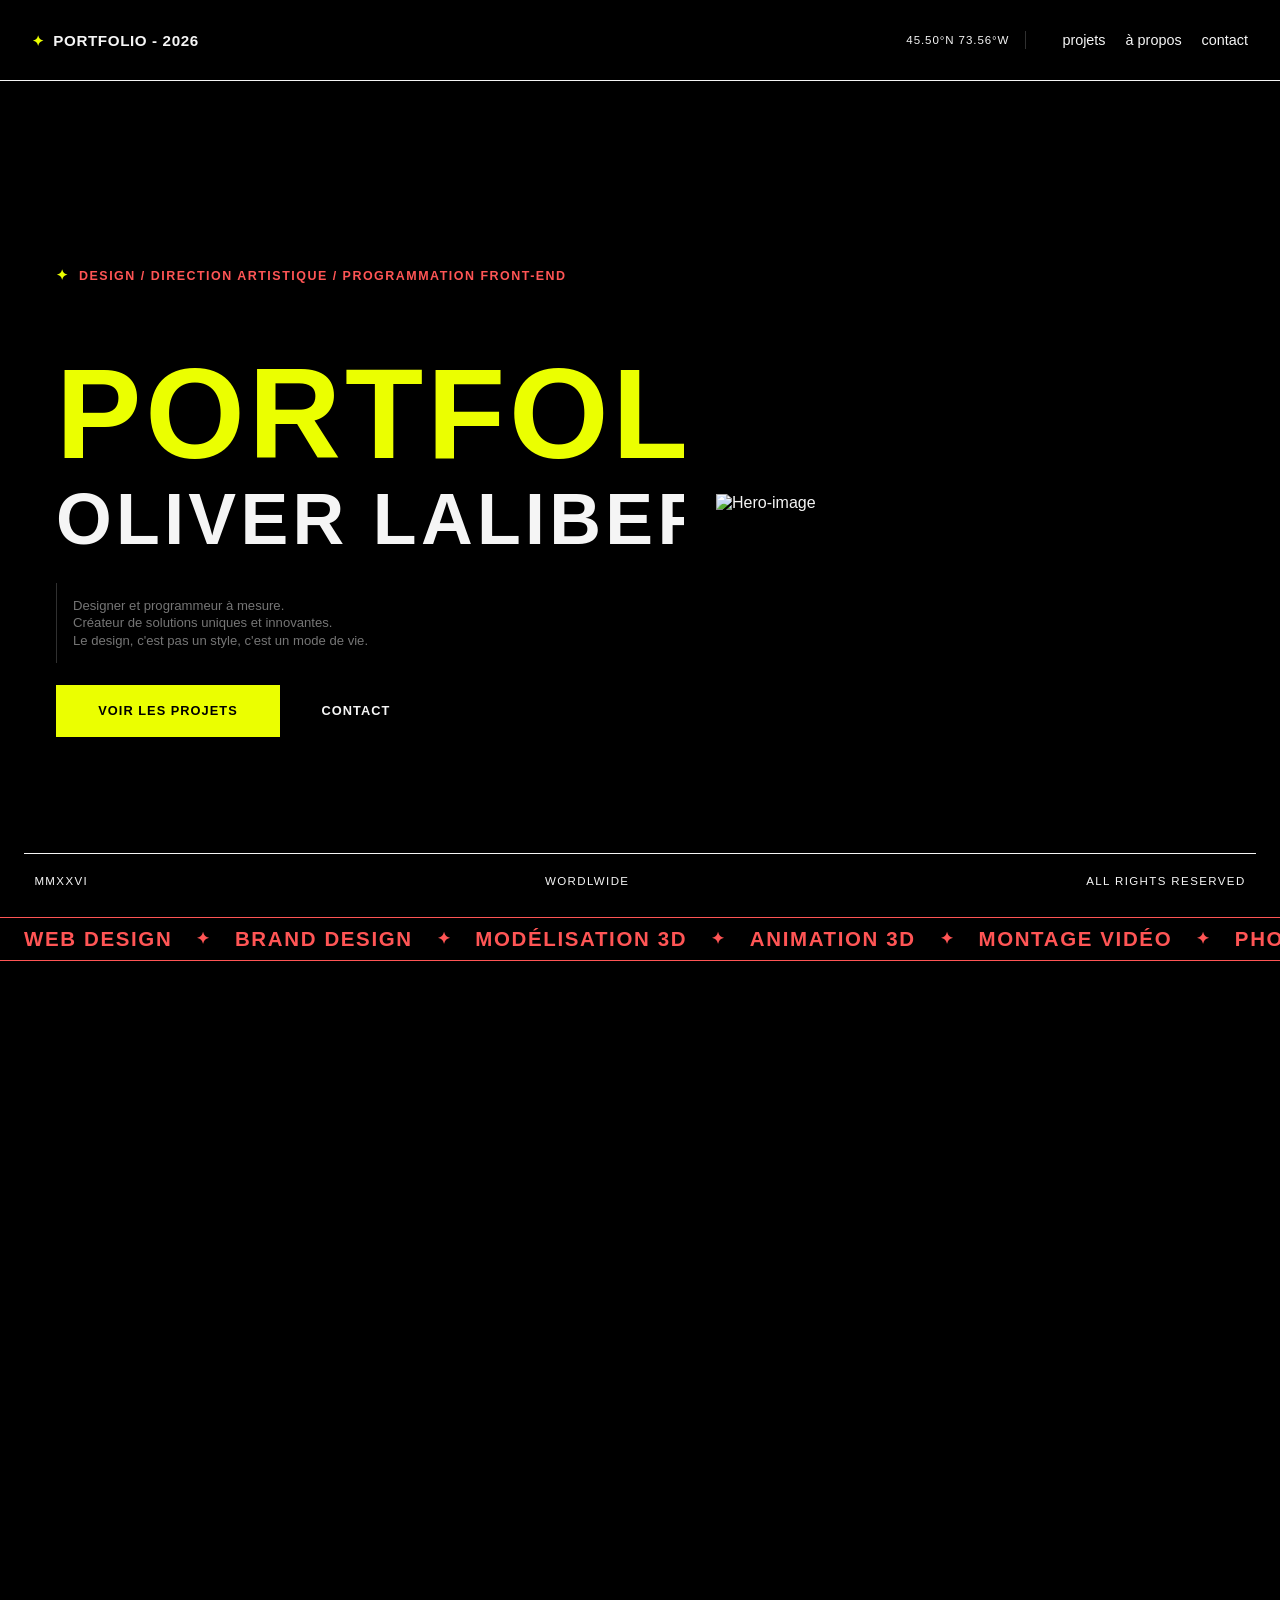
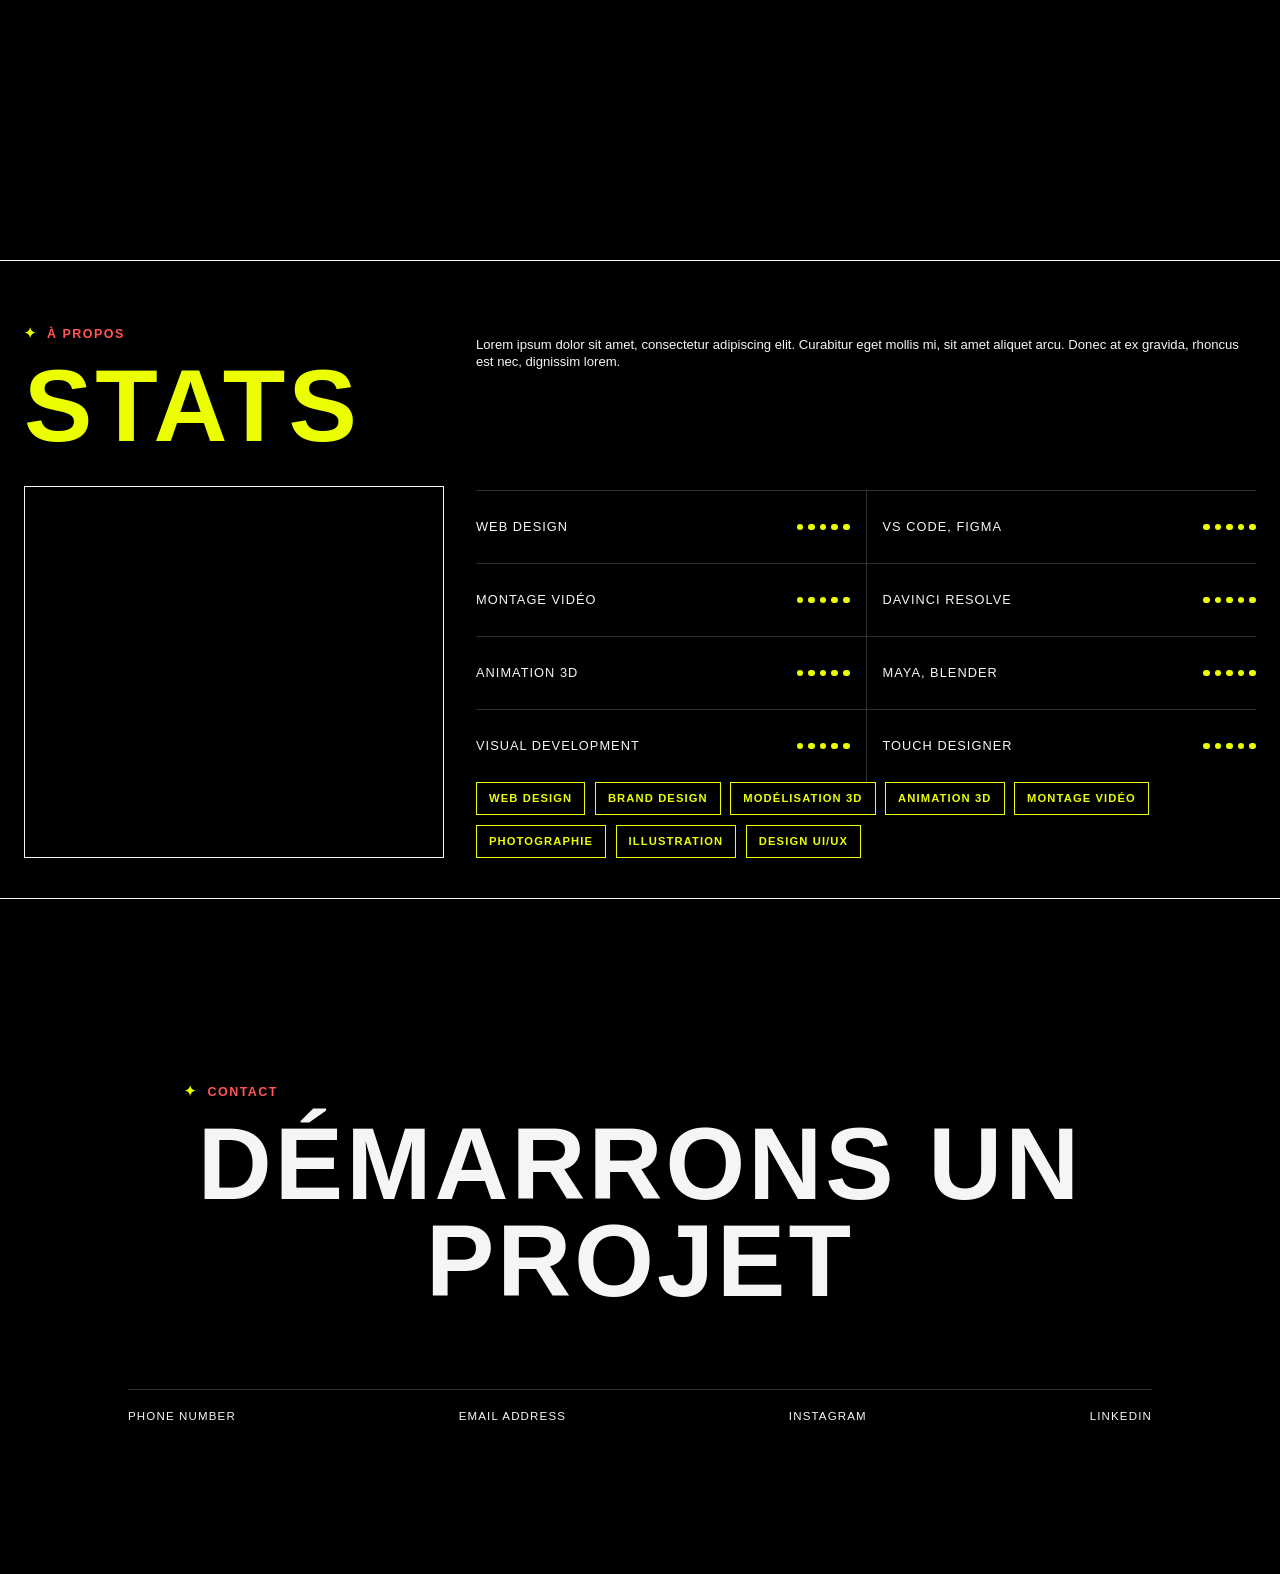
==== index.html @ d7021c3f "Commit : déplacement des fichiers" ====
<!--Olivier Laliberté - 2026-->
<!--This project has been created with help from Copilot's AI-->
<!DOCTYPE html>
<html lang="en">

<head>
    <meta charset="UTF-8">
    <meta name="viewport" content="width=device-width, initial-scale=1.0">
    <title>Olivier Laliberté - Portfolio</title>
    <meta name="robots" content="noindex, nofollow">

    <!-- Local imports -->
    <link rel="stylesheet" href="./src/styles.css">
    <script src="./src/script.js" defer></script>
    
    <link rel="icon" href="./assets/imgs/favicon.png" type="image/x-icon">
</head>

<body>
    <!-- 
        Header : 
        - Site title
        - Navigation menu
            - Links to work, about, contact sections
    -->
    <header class="site-header">
        <!-- Site title -->
        <a class="site-title" href="#top"><span class="yellow-star">✦&nbsp;</span>Portfolio - 2026</a>

        <div class="site-header-details">
            <span class="site-location">45.50°N 73.56°W</span>
            <span class="site-header-divider" aria-hidden="true"></span>
            <!-- Navigation menu -->
            <nav class="site-nav" aria-label="Primary">
                <p></p>
                <a href="#work">Projets</a>
                <a href="#about">À propos</a>
                <a href="#contact">Contact</a>
            </nav>
        </div>
    </header>

    <!-- 
        Main content :
        - Hero section
            - Textual introduction
            - Hero image
            - Nav buttons
        - Infinite side-scrolling banner
        - Projects section :
            - Project list pulled from Airtable API
        - About section
            - About table 
            - Demo reel
        - Contact section
    -->
    <main id="top">
        <!-- Hero section -->
        <section class="hero" aria-label="Hero section">
            <div class="hero-copy" aria-label="Hero copy">
                <!-- Hero text -->
                <div class="hero-copy-line hero-copy-line--eyebrow"><span class="yellow-star">✦&nbsp;</span>DESIGN /
                    DIRECTION ARTISTIQUE / PROGRAMMATION FRONT-END</div>
                <div class="hero-copy-line hero-copy-line--title">PORTFOLIO</div>
                <div class="hero-copy-line hero-copy-line--name">OLIVER LALIBERTÉ</div>
                <div class="hero-description-box">
                    <div class="hero-description-divider" aria-hidden="true"></div>
                    <!-- Hero description -->
                    <p class="hero-description">
                        Designer et programmeur à mesure.<br>
                        Créateur de solutions uniques et innovantes.<br>
                        Le design, c'est pas un style, c'est un mode de vie.
                    </p>
                </div>

                <!-- Hero buttons -->
                <div class="hero-actions">
                    <a class="hero-button hero-button--projects" href="#work"><span>Voir les projets</span></a>
                    <a class="hero-button hero-button--contact" href="#contact"><span>CONTACT</span></a>
                </div>
            </div>

            <!-- Hero image -->
            <div class="hero-image" aria-label="Hero image placeholder">
                <img src="./assets/imgs/hero_image.png" alt="Hero-image" />
            </div>
            <!-- Hero bottom overlay -->
            <div class="hero-overlay" aria-label="Hero text overlay">
                <div class="hero-overlay-item">MMXXVI</div>
                <div class="hero-overlay-item">WORDLWIDE</div>
                <div class="hero-overlay-item">ALL RIGHTS RESERVED</div>
            </div>
        </section>

        <!-- Infinite side-scrolling banner -->
        <section class="infinite-banner" aria-label="Infinite side-scrolling banner">
            <div class="infinite-banner-track">
                <div class="infinite-banner-group">
                    <span>Web Design</span><span aria-hidden="true">✦</span>
                    <span>Brand Design</span><span aria-hidden="true">✦</span>
                    <span>Modélisation 3D</span><span aria-hidden="true">✦</span>
                    <span>Animation 3D</span><span aria-hidden="true">✦</span>
                    <span>Montage vidéo</span><span aria-hidden="true">✦</span>
                    <span>Photographie</span><span aria-hidden="true">✦</span>
                    <span>Illustration</span><span aria-hidden="true">✦</span>
                    <span>Design UI/UX</span><span aria-hidden="true">✦</span>
                    <span>Jeu vidéo</span><span aria-hidden="true">✦</span>
                    <span>Audio</span><span aria-hidden="true">✦</span>
                    <span>Installations</span><span aria-hidden="true">✦</span>
                </div>
                <div class="infinite-banner-group" aria-hidden="true">
                    <span>Web Design</span><span>✦</span>
                    <span>Brand Design</span><span>✦</span>
                    <span>Modélisation 3D</span><span>✦</span>
                    <span>Animation 3D</span><span>✦</span>
                    <span>Montage vidéo</span><span>✦</span>
                    <span>Photographie</span><span>✦</span>
                    <span>Illustration</span><span>✦</span>
                    <span>Design UI/UX</span><span>✦</span>
                    <span>Jeu vidéo</span><span>✦</span>
                    <span>Audio</span><span>✦</span>
                    <span>Installations</span><span>✦</span>
                </div>
            </div>
        </section>

        <!-- Projects section -->
        <section class="projects" id="work" aria-label="Projects section">
            <div class="projects-reference-group">
                <!-- Projects details -->
                <div class="projects-reference-mark" aria-hidden="true"></div>
                <span class="projects-reference">AUDI SPORT QUATTRO S1 — GROUPE B ✦ IMG.REF XX0235</span>
            </div>

            <!-- Projects title -->
            <h2 class="projects-title">PROJECTS</h2>

            <div class="projects-list" aria-label="Projects list">
                <!-- Project items will be dynamically inserted here -->
            </div>

            <!-- Project popup - Hidden by default -->
            <div class="project-modal" id="project-modal" aria-hidden="true">
                <div class="project-modal-backdrop" data-close="true" aria-hidden="true"></div>
                <div class="project-modal-dialog" role="dialog" aria-modal="true" aria-labelledby="project-modal-title">
                    <button class="project-modal-close" type="button" aria-label="Close project details">×</button>
                    <div class="project-modal-media">
                        <img id="project-modal-image" src="" alt="Project preview" />
                    </div>
                    <div class="project-modal-body">
                        <div id="project-modal-tags" class="project-modal-tags" aria-label="Project categories"></div>
                        <h3 id="project-modal-title">Project title</h3>
                        <p id="project-modal-description">Project description</p>
                        <div class="project-modal-meta">
                            <span id="project-modal-year">Year</span>
                        </div>
                    </div>
                </div>
            </div>
        </section>

        <!-- About section -->
        <section class="about" id="about" aria-label="About section">
            <div class="about-heading">
                <span class="about-eyebrow"><span class="yellow-star">✦&nbsp;</span>À PROPOS</span>
                <h2 class="about-title">STATS</h2>
                <!-- Demo reel -->
                <div class="about-reel" aria-label="Demo reel">
                    <!-- Unlisted Youtube video -->
                    <iframe src="https://www.youtube.com/embed/aZuXVD_1DtM?rel=0&modestbranding=1"
                        title="Demo reel video"
                        allow="accelerometer; autoplay; clipboard-write; encrypted-media; gyroscope; picture-in-picture; web-share"
                        referrerpolicy="strict-origin-when-cross-origin" allowfullscreen loading="lazy">
                    </iframe>
                </div>
            </div>
            <!-- About details -->
            <div class="about-details">
                <p class="about-description">
                    Lorem ipsum dolor sit amet, consectetur adipiscing elit. Curabitur eget mollis mi, sit amet aliquet
                    arcu. Donec at ex gravida, rhoncus est nec, dignissim lorem.
                </p>
                <!-- Stats table - Display of skills and expertise with dots as indicators -->
                <table class="about-table">
                    <tbody>
                        <tr>
                            <td>
                                <div class="about-cell-content">
                                    <span>WEB DESIGN</span>
                                    <span class="about-dots"
                                        aria-hidden="true"><i></i><i></i><i></i><i></i><i></i></span>
                                </div>
                            </td>
                            <td>
                                <div class="about-cell-content">
                                    <span>VS CODE, FIGMA</span>
                                    <span class="about-dots"
                                        aria-hidden="true"><i></i><i></i><i></i><i></i><i></i></span>
                                </div>
                            </td>
                        </tr>
                        <tr>
                            <td>
                                <div class="about-cell-content">
                                    <span>MONTAGE VIDÉO</span>
                                    <span class="about-dots"
                                        aria-hidden="true"><i></i><i></i><i></i><i></i><i></i></span>
                                </div>
                            </td>
                            <td>
                                <div class="about-cell-content">
                                    <span>DAVINCI RESOLVE</span>
                                    <span class="about-dots"
                                        aria-hidden="true"><i></i><i></i><i></i><i></i><i></i></span>
                                </div>
                            </td>
                        </tr>
                        <tr>
                            <td>
                                <div class="about-cell-content">
                                    <span>ANIMATION 3D</span>
                                    <span class="about-dots"
                                        aria-hidden="true"><i></i><i></i><i></i><i></i><i></i></span>
                                </div>
                            </td>
                            <td>
                                <div class="about-cell-content">
                                    <span>MAYA, BLENDER</span>
                                    <span class="about-dots"
                                        aria-hidden="true"><i></i><i></i><i></i><i></i><i></i></span>
                                </div>
                            </td>
                        </tr>
                        <tr>
                            <td>
                                <div class="about-cell-content">
                                    <span>VISUAL DEVELOPMENT</span>
                                    <span class="about-dots"
                                        aria-hidden="true"><i></i><i></i><i></i><i></i><i></i></span>
                                </div>
                            </td>
                            <td>
                                <div class="about-cell-content">
                                    <span>TOUCH DESIGNER</span>
                                    <span class="about-dots"
                                        aria-hidden="true"><i></i><i></i><i></i><i></i><i></i></span>
                                </div>
                            </td>
                        </tr>
                    </tbody>
                </table>

                <!-- Tags for different fields of expertise -->
                <div class="about-tags" aria-label="Fields of expertise">
                    <span class="about-tag">Web design</span>
                    <span class="about-tag">Brand Design</span>
                    <span class="about-tag">Modélisation 3D</span>
                    <span class="about-tag">Animation 3D</span>
                    <span class="about-tag">Montage vidéo</span>
                    <span class="about-tag">Photographie</span>
                    <span class="about-tag">Illustration</span>
                    <span class="about-tag">Design UI/UX</span>
                </div>
            </div>
        </section>

        <!-- Contact section -->
        <section class="contact" id="contact" aria-label="Contact section">
            <div class="contact-main">
                <p class="contact-eyebrow"><span class="yellow-star">✦&nbsp;</span>CONTACT</p>
                <h2 class="contact-title">DÉMARRONS UN PROJET</h2>
            </div>

            <!-- External links -->
            <nav class="contact-credentials" aria-label="Contact credentials">
                <a href="tel:+10000000000">PHONE NUMBER</a>
                <a href="mailto:hello@example.com">EMAIL ADDRESS</a>
                <a href="#">INSTAGRAM</a>
                <a href="#">LINKEDIN</a>
            </nav>
        </section>
    </main>
</body>

</html>
---- src/styles.css ----
/*Color variables*/
:root {
    --primary-border-color: #f5f5f5;
	--secondary-border-color: #FF5555;

	--primary-background-color: #000000;

	--primary-text-color: #f5f5f5;
	--secondary-text-color: #EBff00;
	--third-text-color: #FF5555;
	--fourth-text-color: #000000;
	--fifth-text-color: #757575;

	--separation-line-color: #303030;

	--primary-button-color: #EBff00;
	--hover-button-color: #000000;

	--primary-tag-color: rgba(75, 31, 31, 0.7);
}

/*Reset and base styles*/
html {
	scroll-behavior: smooth;
}

body {
	margin: 0;
	min-height: 100vh;
	background: var(--primary-background-color);
	color: var(--primary-text-color);
	font-family: Arial, Helvetica, sans-serif;
}

main {
	min-height: calc(100vh - 64px);
}

/* #region ESSENTIALS */

/* Yellow star detail */
.yellow-star {
	color: var(--secondary-text-color);
	font-size: 0.9rem;
	margin-right: 0.25rem;
}

/* #endregion */

/* #region HEADER */

/* 
Header styles
- Site title 
- Navigation links
- Navigation details (location)
- Hover animations for navigation links
*/
.site-header {
	display: flex;
	align-items: center;
	justify-content: space-between;
	gap: 1.5rem;
	padding: 1.5rem 2rem;

    border-bottom: 1px solid var(--primary-border-color);
}

.site-title {
	color: var(--primary-border-color);
	text-decoration: none;
	font-size: 0.95rem;
	font-weight: 600;
	letter-spacing: 0.04em;
	text-transform: uppercase;
}

.site-nav {
	display: flex;
	align-items: center;
	gap: 1.25rem;
}

.site-header-details {
	display: flex;
	align-items: center;
	gap: 1rem;
}

.site-header-divider {
	width: 1px;
	height: 1.1rem;
	background: var(--separation-line-color);
}

.site-location {
	color: var(--primary-border-color);
	font-size: 0.72rem;
	letter-spacing: 0.08em;
	white-space: nowrap;
}

.site-nav a {
	position: relative;
	color: var(--primary-border-color);
	text-decoration: none;
	font-size: 0.9rem;
	text-transform: lowercase;
	transition: color 250ms ease;
}

.site-nav a::after {
	position: absolute;
	right: 0;
	bottom: -0.15rem;
	left: 0;
	height: 1px;
	background: var(--secondary-text-color);
	content: "";
	transform: scaleX(0);
	transform-origin: right;
	transition: transform 250ms ease;
}

.site-nav a:hover,
.site-nav a:focus-visible {
	color: var(--secondary-text-color);
	opacity: 1;
}

.site-nav a:hover::after,
.site-nav a:focus-visible::after {
	transform: scaleX(1);
	transform-origin: left;
	transition-delay: 150ms;
}

.site-title:hover {
	opacity: 0.72;
}

/* #endregion */

/* #region HERO */

/*
Hero section :
- Hero copy (eyebrow, title, name, description)
- Hero image
- Hero actions (buttons)
- Hero overlay (additional information)
- Hover animations for buttons
*/
.hero {
	position: relative;
	isolation: isolate;
	display: grid;
	grid-template-columns: minmax(0, 1.1fr) minmax(0, 0.9fr);
	gap: 2rem;
	width: 100%;
	min-height: calc(100vh - 64px);
	padding: 2rem 1.5rem 1.5rem;
	box-sizing: border-box;
}

.hero-copy,
.hero-image {
	min-height: 100%;
	min-width: 0;
	border-radius: 1.25rem;
}

.hero-copy {
	min-height: 70vh;
	padding: 2rem;
	display: flex;
	flex-direction: column;
	justify-content: center;
	gap: 0.35rem;
	overflow: hidden;
}

.hero-copy-line {
	display: block;
	line-height: 0.95;
	text-transform: uppercase;
	width: 100%;
	max-width: 100%;
}

.hero-copy-line--eyebrow {
	font-size: 0.78rem;
	font-weight: 600;
	letter-spacing: 0.12em;
	color: var(--third-text-color);
	margin-bottom: 4rem;
	overflow-wrap: anywhere;
}

.hero-copy-line--title,
.hero-copy-line--name {
	position: relative;
	z-index: 2;
	font-size: clamp(4rem, 10vw, 8rem);
	font-weight: 800;
	white-space: nowrap;
}

.hero-copy-line--title {
	color: var(--secondary-text-color);
	letter-spacing: 0.03em;
	margin-bottom: 0.35rem;
}

.hero-copy-line--name {
	font-size: clamp(2.25rem, 5.6vw, 4.5rem);
	letter-spacing: 0.06em;
}

.hero-description-box {
	display: flex;
	width: 100%;
	margin-top: 1.5rem;
}

.hero-description-divider {
	flex: 0 0 1px;
	background: var(--separation-line-color);
}

.hero-description {
	width: 100%;
	box-sizing: border-box;
	margin: 0;
	padding: 0.85rem 1rem;
	color: var(--fifth-text-color);
	font-size: 0.82rem;
	line-height: 1.35;
}

.hero-actions {
	display: flex;
	align-items: center;
	gap: 0.75rem;
	margin-top: 1rem;
}

.hero-button {
	display: inline-flex;
	align-items: center;
	justify-content: center;
	height: 3.25rem;
	box-sizing: border-box;
	padding: 0 1.25rem;
	border: 2px solid transparent;
	border-radius: 0;
	font-size: 0.8rem;
	font-weight: 700;
	letter-spacing: 0.08em;
	text-decoration: none;
	text-transform: uppercase;
	transition: background-color 250ms ease, color 250ms ease;
}

.hero-button--projects {
	position: relative;
	min-width: 14rem;
	background: var(--primary-button-color);
	border-color: var(--primary-button-color);
	color: var(--fourth-text-color);
	transition: background-color 250ms ease 250ms, color 250ms ease 250ms;
}

.hero-button--projects:hover,
.hero-button--projects:focus-visible {
	background: var(--hover-button-color);
	border-color: var(--primary-button-color);
	color: var(--secondary-text-color);
	transition-delay: 0ms;
}

.hero-button--projects span {
	position: relative;
	}

.hero-button--projects span::after {
	position: absolute;
	right: 0;
	bottom: -0.15rem;
	left: 0;
	height: 1px;
	background: var(--primary-button-color);
	content: "";
	transform: scaleX(0);
	transform-origin: right;
	transition: transform 250ms ease;
}

.hero-button--projects:hover span::after,
.hero-button--projects:focus-visible span::after {
	transform: scaleX(1);
	transform-origin: left;
	transition-delay: 150ms;
}

.hero-button--contact {
	position: relative;
	min-width: 8rem;
	background: var(--secondary-button-color);
	color: var(--primary-text-color);
	transition: background-color 150ms ease 150ms, color 150ms ease 150ms;
}

.hero-button--contact:hover,
.hero-button--contact:focus-visible {
	background: var(--primary-button-color);
	color: var(--fourth-text-color);
	transition-delay: 0ms;
}

.hero-button--contact span {
	position: relative;
}

.hero-button--contact span::after {
	position: absolute;
	right: 0;
	bottom: -0.15rem;
	left: 0;
	height: 1px;
	background: var(--hover-button-color);
	content: "";
	transform: scaleX(0);
	transform-origin: right;
	transition: transform 150ms ease;
}

.hero-button--contact:hover span::after,
.hero-button--contact:focus-visible span::after {
	transform: scaleX(1);
	transform-origin: left;
	transition-delay: 150ms;
}

.hero-image {
	min-height: 70vh;
	background: var(--primary-background-color);
	display: flex;
	align-items: center;
	justify-content: center;
	overflow: hidden;
}

.hero-image img {
	display: block;
	width: min(100%, 42rem);
	height: auto;
	max-height: 80vh;
	object-fit: contain;
}

.hero-overlay {
	position: absolute;
	left: 1.5rem;
	right: 1.5rem;
	bottom: 1.5rem;
	z-index: 3;
	display: flex;
	align-items: center;
	justify-content: space-between;
	gap: 1rem;
	padding-top: 0.9rem;
	border-top: 1px solid var(--primary-border-color);
	border-radius: 0;
	box-sizing: border-box;
}

.hero-overlay-item {
	flex: 0 1 auto;
	font-size: 0.72rem;
	letter-spacing: 0.12em;
	text-transform: uppercase;
	color: var(--primary-border-color);
	padding: 0.4rem 0.65rem;
	border-radius: 0;
}

/* #endregion */

/* #region INFINITE BANNER */

/*
Infinite banner :
- Banner track with scrolling animation
- Banner groups with text content
*/
.infinite-banner {
	position: sticky;
	top: 0;
	z-index: 10;
	width: 100%;
	overflow: hidden;
	background: var(--primary-background-color);
	color: var(--third-text-color);
	border-top: 1px solid var(--third-text-color);
	border-bottom: 1px solid var(--third-text-color);
}

.infinite-banner-track {
	display: flex;
	will-change: transform;
	/* Make the track twice as wide as the container so the duplicated
	   groups sit side-by-side (first half + duplicate in second half) */
	width: 200%;
	box-sizing: border-box;
}

.infinite-banner-group {
	display: flex;
	align-items: center;
	/* Each group occupies half the track (50% of the viewport) */
	flex: 0 0 50%;
	box-sizing: border-box;
	gap: 1.5rem;
	padding: 0.55rem 1.5rem;
	white-space: nowrap;
	font-size: clamp(0.9rem, 1.6vw, 1.35rem);
	font-weight: 700;
	letter-spacing: 0.08em;
	text-transform: uppercase;
}

.infinite-banner-group span:nth-child(even) {
	font-size: 0.8em;
}

@keyframes banner-scroll-right {
	from { transform: translateX(0); }
	to { transform: translateX(-50%); }
}

.infinite-banner-track {
	animation: banner-scroll-right 24s linear infinite;
}

@media (prefers-reduced-motion: reduce) {
	.infinite-banner-track {
		animation-play-state: paused;
	}
}

/* #endregion */

/* #region PROJECTS */

/*
Projects section :
- Projects title
- Project card details (image, title, description, tags, year)
- Project popup 
- Project popup details (image, title, description, tags, meta, close button)
*/
.projects {
	position: relative;
	isolation: isolate;
	min-height: 100vh;
	box-sizing: border-box;
	overflow: hidden;
	padding: max(10rem, 24vw) 1.5rem 5rem;
	background: var(--primary-background-color);
	border-bottom: 1px solid var(--primary-border-color);
}

.projects::before {
	position: absolute;
	inset: 0 0 auto;
	height: 21vw;
	z-index: -1;
	background-image: linear-gradient(to bottom, rgba(0, 0, 0, 0) 62%, var(--primary-background-color) 100%), url("../assets/imgs/projects_banner_img.png");
	background-position: center top;
	background-size: 100% auto;
	background-repeat: no-repeat;
	content: "";
}

.projects-title {
	position: absolute;
	top: 2rem;
	left: 1.5rem;
	z-index: 1;
	margin: 0;
	color: var(--fourth-text-color);
	font-size: clamp(2rem, 5vw, 4rem);
	font-weight: 800;
	letter-spacing: 0.08em;
	line-height: 1;
	text-transform: uppercase;
}

.projects-reference-group {
	position: absolute;
	top: 1.2rem;
	left: 1.5rem;
	z-index: 1;
	display: flex;
	align-items: center;
	gap: 0.5rem;
}

.projects-reference-mark {
	width: 0.7rem;
	height: 0.7rem;
	box-sizing: border-box;
	border-top: 2px solid var(--fourth-text-color);
	border-left: 2px solid var(--fourth-text-color);
}

.projects-reference {
	color: var(--fourth-text-color);
	font-size: 0.62rem;
	letter-spacing: 0.04em;
	line-height: 1.3;
	text-transform: uppercase;
}

.projects-list {
	display: grid;
	grid-template-columns: repeat(3, minmax(0, 1fr));
	gap: 1rem;
	margin-top: clamp(-9rem, -12vw, -5rem);
	position: relative;
	z-index: 1;
}

.project-item {
	position: relative;
	width: 100%;
	min-height: 21rem;
	box-sizing: border-box;
	margin: 0;
	border: 1px solid var(--primary-border-color);
	background: var(--primary-background-color);
	overflow: hidden;
}
.project-item:hover {
	cursor: pointer;
}

.project-item-gradient {
	position: absolute;
	inset: 0;
	z-index: 1;
	background: linear-gradient(to bottom, rgba(0, 0, 0, 0) 30%, rgba(0, 0, 0, 1) 60%);
}

.project-item-image {
	position: absolute;
	inset: 0;
	z-index: 0;
	width: 100%;
	height: 100%;
	object-fit: cover;
	object-position: center;
}

.project-item-tags {
	position: absolute;
	top: 1rem;
	right: 1rem;
	z-index: 2;
	display: flex;
	flex-wrap: wrap;
	gap: 0.4rem;
}

.project-item-tag {
	padding: 0.3rem 0.5rem;
	background-color: var(--primary-tag-color);
	border: 1px solid var(--secondary-text-color);
	color: var(--secondary-text-color);
	font-size: 0.62rem;
	letter-spacing: 0.06em;
	line-height: 1;
	text-transform: uppercase;
}

.project-item-content {
	display: flex;
	flex-direction: column;
	justify-content: flex-end;
	align-items: flex-start;
	position: relative;
	z-index: 2;
	min-height: 21rem;
	box-sizing: border-box;
	padding: 1rem;
	text-align: left;
}

.project-item-title {
	margin: 0;
	color: var(--primary-text-color);
	font-size: clamp(1.5rem, 3vw, 2.5rem);
	font-weight: 800;
	letter-spacing: 0.08em;
	text-transform: uppercase;
	transition: transform 250ms ease;
}

.project-item-description {
	max-width: 18rem;
	max-height: 0;
	margin: 0;
	overflow: hidden;
	color: var(--primary-text-color);
	font-size: 0.75rem;
	line-height: 1.35;
	opacity: 0;
	transition: max-height 250ms ease, margin 250ms ease, opacity 250ms ease;
}

.project-item-meta {
	display: flex;
	align-items: flex-end;
	justify-content: space-between;
	width: 100%;
	gap: 1rem;
}

.project-item-year {
	flex: 0 0 auto;
	color: var(--secondary-text-color);
	font-size: 0.75rem;
	line-height: 1.35;
	opacity: 0;
	transition: opacity 250ms ease;
}

.project-item:hover .project-item-description,
.project-item:focus .project-item-description {
	max-height: 4rem;
	margin-bottom: 0;
	opacity: 1;
}

.project-item:hover .project-item-title,
.project-item:focus .project-item-title {
	transform: translateY(-0.35rem);
}

.project-item:hover .project-item-year,
.project-item:focus .project-item-year {
	opacity: 1;
}

.project-modal {
	position: fixed;
	inset: 0;
	z-index: 100;
	display: flex;
	align-items: center;
	justify-content: center;
	padding: 1.5rem;
	opacity: 0;
	pointer-events: none;
	transition: opacity 200ms ease;
}

.project-modal.is-open {
	opacity: 1;
	pointer-events: auto;
}

.project-modal-backdrop {
	position: absolute;
	inset: 0;
	background: rgba(0, 0, 0, 0.75);
}

.project-modal-dialog {
	position: relative;
	z-index: 1;
	display: grid;
	grid-template-columns: minmax(0, 1.2fr) minmax(0, 1fr);
	width: min(90vw, 48rem);
	max-height: 80vh;
	overflow: hidden;
	background: var(--primary-background-color);
	border: 1px solid var(--primary-border-color);
}

.project-modal-media {
	min-height: 20rem;
	background: #111;
}

.project-modal-media img {
	display: block;
	width: 100%;
	height: 100%;
	object-fit: cover;
}

.project-modal-body {
	display: flex;
	flex-direction: column;
	gap: 1rem;
	padding: 1.5rem;
	box-sizing: border-box;
}

.project-modal-tags {
	display: flex;
	flex-wrap: wrap;
	gap: 0.5rem;
}

.project-modal-tag {
	padding: 0.35rem 0.5rem;
	border: 1px solid var(--secondary-text-color);
	background: rgba(235, 255, 0, 0.08);
	color: var(--secondary-text-color);
	font-size: 0.58rem;
	letter-spacing: 0.1em;
	text-transform: uppercase;
}

.project-modal-body h3 {
	margin: 0;
	color: var(--primary-text-color);
	font-size: clamp(1.8rem, 3vw, 3rem);
	letter-spacing: 0.06em;
	text-transform: uppercase;
}

.project-modal-body p {
	margin: 0;
	color: var(--primary-text-color);
	font-size: 0.82rem;
	line-height: 1.6;
}

.project-modal-meta {
	display: flex;
	justify-content: space-between;
	margin-top: auto;
	padding-top: 1rem;
	border-top: 1px solid var(--separation-line-color);
	color: var(--secondary-text-color);
	font-size: 0.72rem;
	letter-spacing: 0.12em;
	text-transform: uppercase;
}

.project-modal-close {
	position: absolute;
	top: 0.75rem;
	right: 0.75rem;
	z-index: 2;
	width: 2.2rem;
	height: 2.2rem;
	border: 1px solid var(--primary-border-color);
	background: rgba(0, 0, 0, 0.7);
	color: var(--primary-text-color);
	font-size: 1.5rem;
	line-height: 1;
	cursor: pointer;
}

body.modal-open {
	overflow: hidden;
}

@media (max-width: 640px) {
	.project-modal {
		padding: 1rem;
	}

	.project-modal-dialog {
		grid-template-columns: 1fr;
		max-height: 85vh;
	}

	.project-modal-media {
		min-height: 15rem;
	}

	.project-modal-body {
		padding: 1rem;
	}
}

/* #endregion */

/* #region ABOUT */

/*
About section (STATS):
- About heading 
- About reel (video)
- About details (description, table, tags)
- Hover animations for tags
*/
.about {
	display: grid;
	grid-template-columns: minmax(12rem, 0.7fr) minmax(0, 1.3fr);
	gap: 2rem;
	padding: 4rem 1.5rem 2.5rem;
	box-sizing: border-box;
	border-bottom: 1px solid var(--primary-border-color);
}

.about-heading {
	display: flex;
	min-height: 0;
	flex-direction: column;
	align-items: flex-start;
	gap: 1rem;
}

.about-eyebrow {
	color: var(--third-text-color);
	font-size: 0.78rem;
	font-weight: 600;
	letter-spacing: 0.12em;
	text-transform: uppercase;
}

.about-title {
	margin: 0;
	color: var(--secondary-text-color);
	font-size: clamp(3rem, 8vw, 7rem);
	font-weight: 800;
	line-height: 0.95;
	letter-spacing: 0.03em;
}

.about-reel {
	position: relative;
	display: flex;
	width: 100%;
	flex: 1 1 auto;
	min-height: 12rem;
	box-sizing: border-box;
	margin-top: 1rem;
	border: 1px solid var(--primary-border-color);
	align-items: center;
	justify-content: center;
	background: rgba(255, 255, 255, 0.02);
	overflow: hidden;
}

.about-reel iframe {
	display: block;
	width: 100%;
	height: 100%;
	border: 0;
	background: #000;
}

.about-details {
	display: flex;
	flex-direction: column;
	min-width: 0;
}

.about-description {
	flex: 0 0 calc(4.25rem + clamp(2.85rem, 7.6vw, 6.65rem));
	box-sizing: border-box;
	margin: 0;
	padding-top: 0.6875rem;
	padding-right: 1rem;
	color: var(--primary-text-color);
	font-size: 0.82rem;
	line-height: 1.35;
}

.about-table {
	width: 100%;
	border-collapse: collapse;
	table-layout: fixed;
}

.about-table td {
	width: 50%;
	padding: 1.25rem 1rem;
	border-top: 1px solid var(--separation-line-color);
	vertical-align: middle;
}

.about-table td:first-child {
	padding-left: 0;
	border-right: 1px solid var(--separation-line-color);
}

.about-table td:last-child {
	padding-right: 0;
}

.about-tags {
	display: flex;
	flex-wrap: wrap;
	gap: 0.6rem;
	margin-top: auto;
}

.about-tag {
	padding: 0.6rem 0.75rem;
	border: 1px solid var(--primary-button-color);
	background: var(--primary-background-color);
	color: var(--secondary-text-color);
	cursor: default;
	font-size: 0.7rem;
	font-weight: 700;
	letter-spacing: 0.1em;
	text-transform: uppercase;
	transition: background-color 250ms ease, color 250ms ease;
}

.about-tag:hover {
	background: var(--primary-button-color);
	color: var(--fourth-text-color);
}

.about-cell-content {
	display: flex;
	align-items: center;
	justify-content: space-between;
	gap: 1rem;
	min-height: 2rem;
	color: var(--primary-text-color);
	font-size: 0.8rem;
	letter-spacing: 0.08em;
	text-transform: uppercase;
}

.about-dots {
	display: inline-flex;
	flex: 0 0 auto;
	align-items: center;
	gap: 0.3rem;
}

.about-dots i {
	display: block;
	width: 0.42rem;
	height: 0.42rem;
	border-radius: 50%;
	background: var(--secondary-text-color);
}

/* #endregion */

/* #region CONTACT */

/*
Contact section :
- Contact main 
- Contact credentials (email, phone, social links)
- Hover animations for contact links
- Background image for contact section
*/
.contact {
	position: relative;
	background-color: var(--primary-background-color);
	color: var(--primary-text-color);
	padding: 6rem 1.5rem;
	box-sizing: border-box;
	overflow: hidden;
	display: flex;
	min-height: 75vh;
	box-sizing: border-box;
	padding: 4rem 1.5rem 2rem;
	flex-direction: column;
	align-items: center;
	justify-content: center;
	gap: 5rem;
	text-align: center;
}

.contact::before {
	content: "";
	position: absolute;
	inset: 0;
	display: block;
	background-image: url("../assets/imgs/contact_bg_img.png");
	background-repeat: no-repeat;
	background-position: center center;
	background-size: contain;
	opacity: 0.8;
	pointer-events: none;
	z-index: 0;
}

.contact-main,
.contact-credentials {
	position: relative;
	z-index: 1;
}

.contact-main {
	display: flex;
	flex-direction: column;
	align-items: center;
	gap: 1rem;
}

.contact-eyebrow {
	margin: 0;
	position: relative;
	align-self: flex-start;
	color: var(--third-text-color);
	font-size: 0.78rem;
	font-weight: 600;
	letter-spacing: 0.12em;
	text-transform: uppercase;
}

.contact-title {
	max-width: 16ch;
	margin: 0;
	color: var(--primary-text-color);
	font-size: clamp(3rem, 8vw, 7rem);
	font-weight: 800;
	line-height: 0.95;
	letter-spacing: 0.03em;
}

.contact-credentials {
	display: flex;
	width: min(100%, 64rem);
	padding-top: 1.25rem;
	border-top: 1px solid var(--separation-line-color);
	align-items: center;
	justify-content: space-between;
	gap: 1rem;
}

.contact-credentials a {
	color: var(--primary-text-color);
	font-size: 0.72rem;
	letter-spacing: 0.1em;
	text-decoration: none;
	text-transform: uppercase;
}

.contact-credentials a:hover,
.contact-credentials a:focus-visible {
	color: var(--secondary-text-color);
}

/* #endregion */

/* #region MEDIA QUERIES */

/*
Media queries for responsive design :
- Adjustments for smaller screens (max-width: 640px)
- Adjustments for medium screens (max-width: 900px)
*/

/*
Media query for screen width of 640px:
- Hide the site title
- Adjust the site header padding and layout
- Adjust the hero section layout and padding
- Adjust the hero copy and image layout
- Adjust the about section layout and padding

- Change the projects list to a single column layout

- Adjust the contact section layout and padding
*/
@media (max-width: 640px) {
	.site-title {
		display: none;
	}

	.projects-list {
		grid-template-columns: 1fr;
		margin-top: clamp(-4.5rem, -7vw, -2.5rem);
	}

	.site-header {
		padding: 1rem;
		flex-wrap: wrap;
	}

	.site-header-details {
		margin-left: 0;
		margin-right: auto;
		order: 1;
	}

	.site-location {
		margin-right: auto;
	}

	main {
		min-height: auto;
	}

	.hero {
		grid-template-columns: 1fr;
		padding: 1rem;
		min-height: 52vh;
	}

	.hero-copy,
	.hero-image {
		min-height: 24vh;
	}

	.hero-copy {
		align-items: center;
		text-align: center;
		padding : 1rem;
		justify-content: flex-start;
	}

	.hero-copy-line--eyebrow {
		font-size: 0.64rem;
		margin-bottom: 8rem;
		text-align: center;
	}

	.hero-copy-line--title,
	.hero-copy-line--name {
		white-space: normal;
		letter-spacing: 0.02em;
		overflow-wrap: anywhere;
	}

	.hero-copy-line--title {
		font-size: clamp(2.1rem, 14vw, 3.2rem);
	}

	.hero-copy-line--name {
		font-size: clamp(1.2rem, 5.8vw, 2rem);
	}

	.hero-actions {
		flex-direction: column;
		align-items: stretch;
		width: 100%;
	}

	.hero-button,
	.hero-button--projects,
	.hero-button--contact {
		width: 100%;
		min-width: 0;
	}

	.hero-overlay {
		left: 1rem;
		right: 1rem;
		bottom: 1rem;
		gap: 0.5rem;
		flex-wrap: wrap;
	}

	.hero-overlay-item {
		font-size: 0.58rem;
		padding: 0.25rem 0.35rem;
	}

	.site-nav {
		justify-content: flex-end;
		gap: 1rem;
	}

	.site-header-details {
		width: 100%;
		justify-content: flex-end;
		gap: 0.75rem;
	}

	.about {
		grid-template-columns: 1fr;
		gap: 3rem;
		padding: 4rem 1rem;
	}

	.about-table td {
		padding-top: 1rem;
		padding-bottom: 1rem;
	}

	.about-details {
		padding-top: 0;
	}

	.about-description {
		flex-basis: auto;
		margin-bottom: 1.5rem;
		padding-top: 0;
		padding-right: 0;
	}

	.about-reel {
		flex: 0 0 auto;
		aspect-ratio: 16 / 9;
		min-height: 0;
	}

	.about-tags {
		display: grid;
		grid-template-columns: repeat(2, minmax(0, 1fr));
		margin-top: 1.5rem;
		width: 100%;
	}

	.about-tag {
		width: 100%;
		box-sizing: border-box;
		text-align: center;
	}

	.contact {
		min-height: 70vh;
		padding: 4rem 1rem 2rem;
		gap: 4rem;
	}

	.contact-credentials {
		flex-wrap: wrap;
		justify-content: center;
		row-gap: 1.25rem;
	}
}

/*
Media query for screen width of 900px:
- Adjust the projects list to a single column layout
- Adjust the hero section layout and padding
- Adjust the hero copy and image layout
- Adjust the hero actions layout and button widths
*/
@media (max-width: 900px) {
	.projects-list {
		grid-template-columns: 1fr;
		margin-top: clamp(-6rem, -9vw, -3.5rem);
	}

	.hero {
		position: relative;
		display: flex;
		flex-direction: column;
		align-items: stretch;
		justify-content: flex-start;
		gap: 1rem;
		min-height: calc(100vh - 64px);
	}

	.hero-image {
		position: absolute;
		inset: 0;
		width: 100%;
		min-height: 0;
		z-index: 0;
	}

	.hero-image img {
		width: min(100%, 34rem);
		max-height: 62vh;
	}

	.hero-copy {
		position: relative;
		transform: none;
		z-index: 1;
		width: 100%;
		min-height: calc(100vh - 64px);
		box-sizing: border-box;
		background: rgba(0, 0, 0, 0.45);
		backdrop-filter: none;
	}

	.hero-copy-line--title,
	.hero-copy-line--name {
		white-space: normal;
		overflow-wrap: anywhere;
	}

	.hero-copy-line--title {
		font-size: clamp(2.6rem, 11vw, 4.4rem);
	}

	.hero-copy-line--name {
		font-size: clamp(1.5rem, 5.5vw, 2.5rem);
	}

	.hero-actions {
		flex-direction: column;
		align-items: stretch;
		width: 100%;
	}

	.hero-button,
	.hero-button--projects,
	.hero-button--contact {
		width: 100%;
		min-width: 0;
	}
}

/* #endregion */
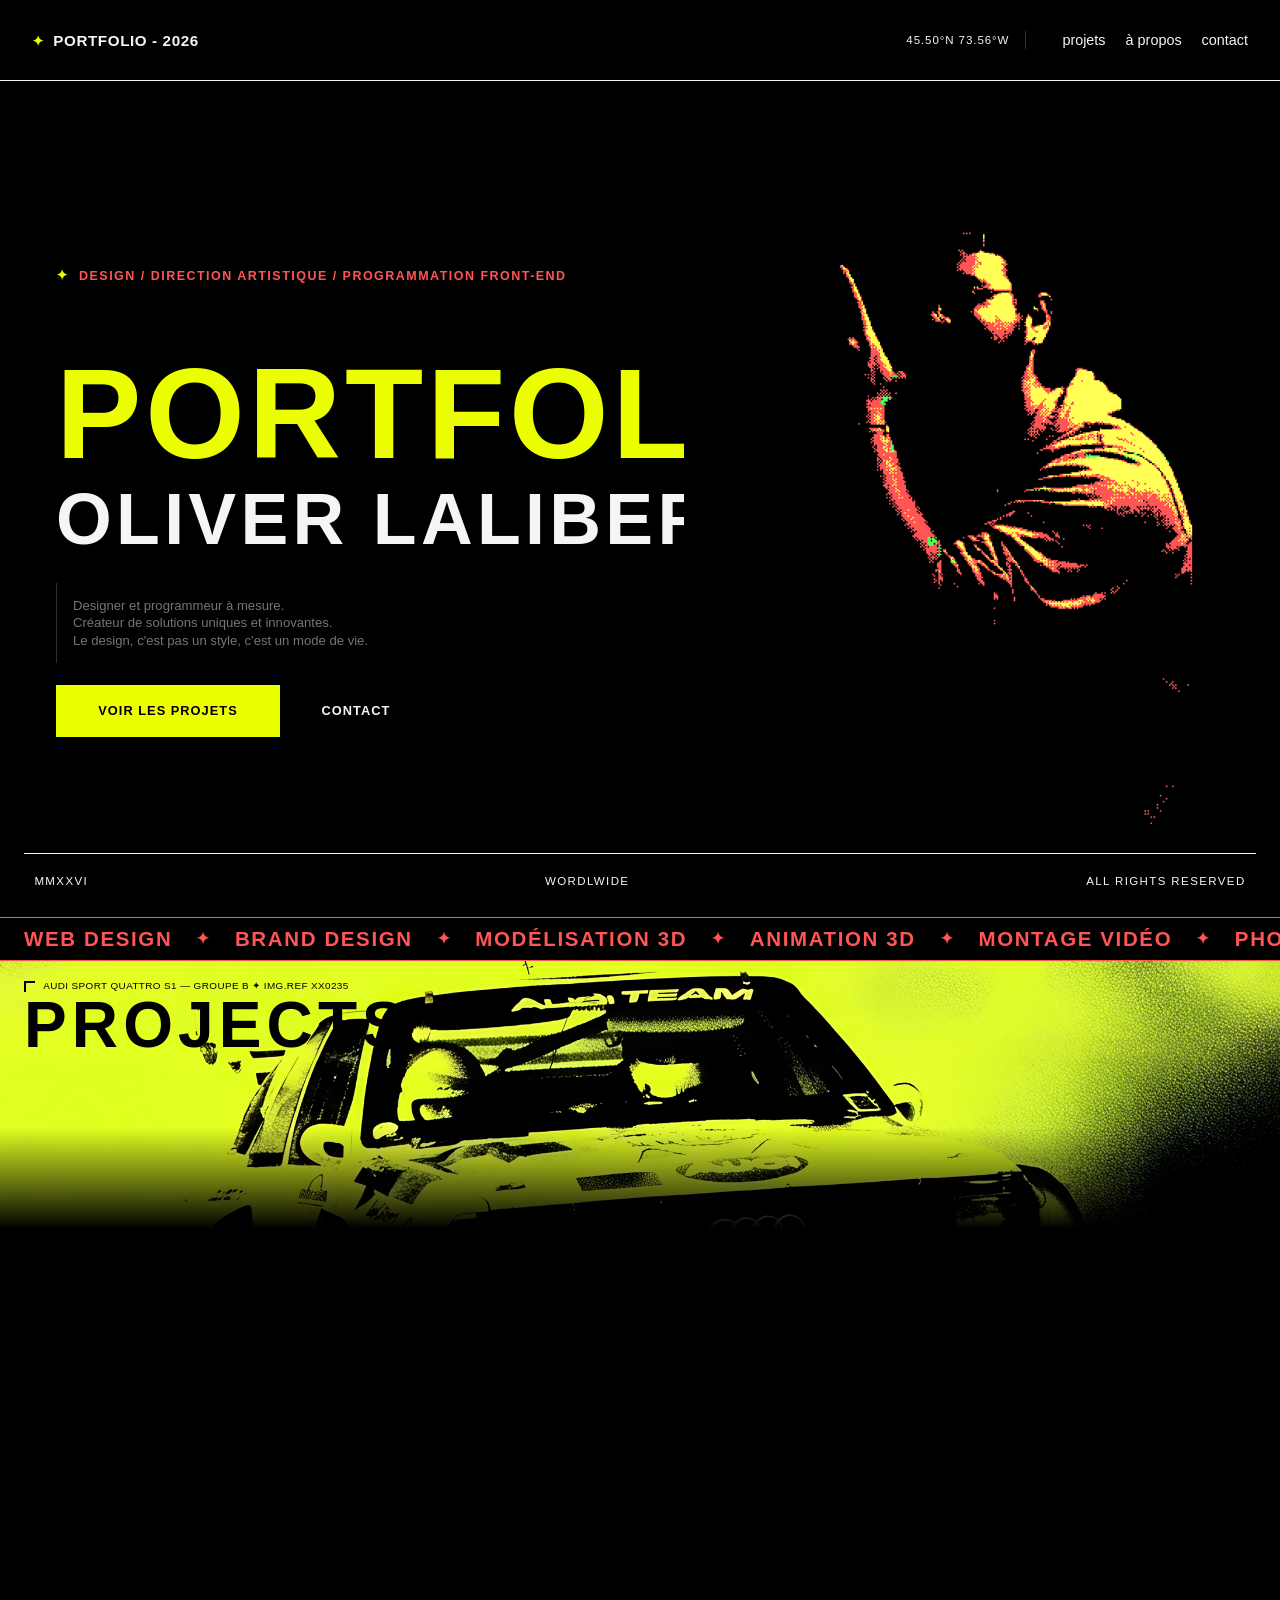
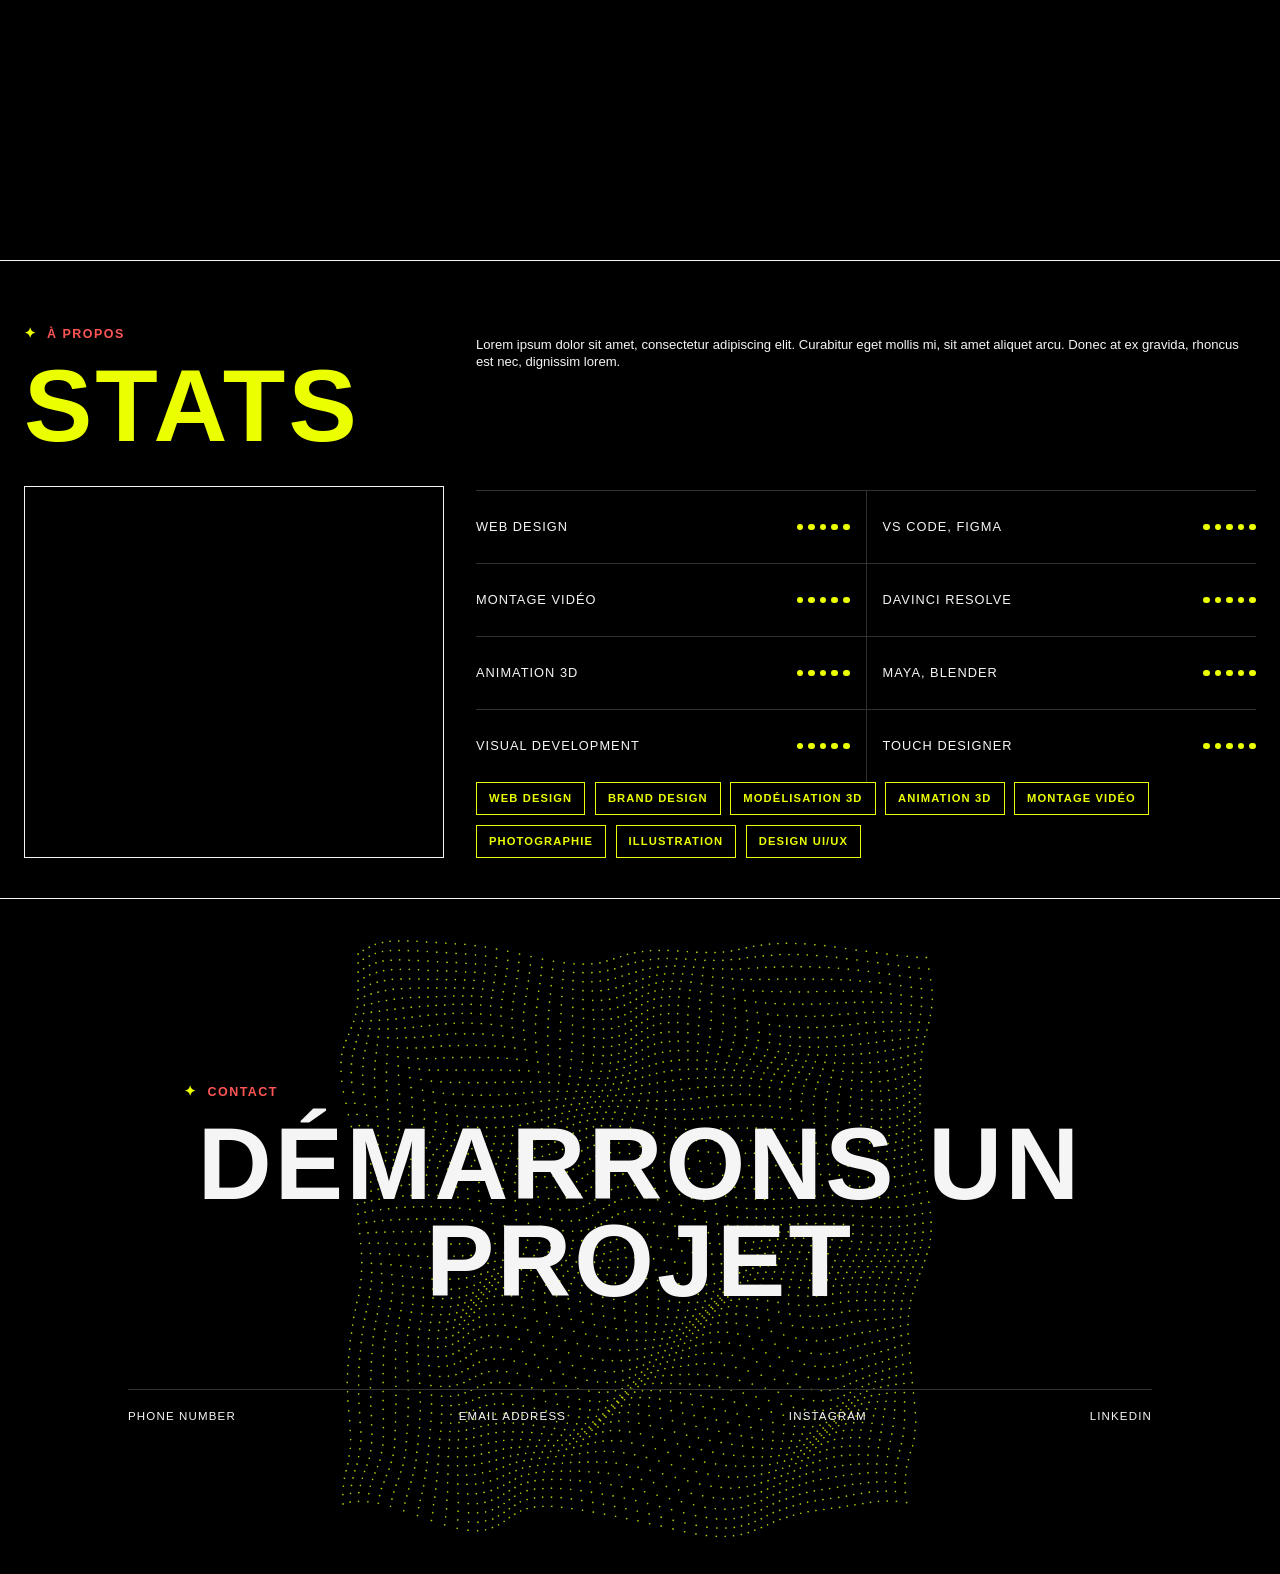
==== commit 072bc578: "Commit : changements de dossiers + links updates" ====
--- a/index.html
+++ b/index.html
@@ -82,7 +82,7 @@
 
             <!-- Hero image -->
             <div class="hero-image" aria-label="Hero image placeholder">
-                <img src="./assets/imgs/hero_image.png" alt="Hero-image" />
+                <img src="./imgs/hero_image.png" alt="Hero-image" />
             </div>
             <!-- Hero bottom overlay -->
             <div class="hero-overlay" aria-label="Hero text overlay">
--- a/src/styles.css
+++ b/src/styles.css
@@ -476,7 +476,7 @@
 	inset: 0 0 auto;
 	height: 21vw;
 	z-index: -1;
-	background-image: linear-gradient(to bottom, rgba(0, 0, 0, 0) 62%, var(--primary-background-color) 100%), url("../assets/imgs/projects_banner_img.png");
+	background-image: linear-gradient(to bottom, rgba(0, 0, 0, 0) 62%, var(--primary-background-color) 100%), url("../imgs/projects_banner_img.png");
 	background-position: center top;
 	background-size: 100% auto;
 	background-repeat: no-repeat;
@@ -983,7 +983,7 @@
 	position: absolute;
 	inset: 0;
 	display: block;
-	background-image: url("../assets/imgs/contact_bg_img.png");
+	background-image: url("../imgs/contact_bg_img.png");
 	background-repeat: no-repeat;
 	background-position: center center;
 	background-size: contain;
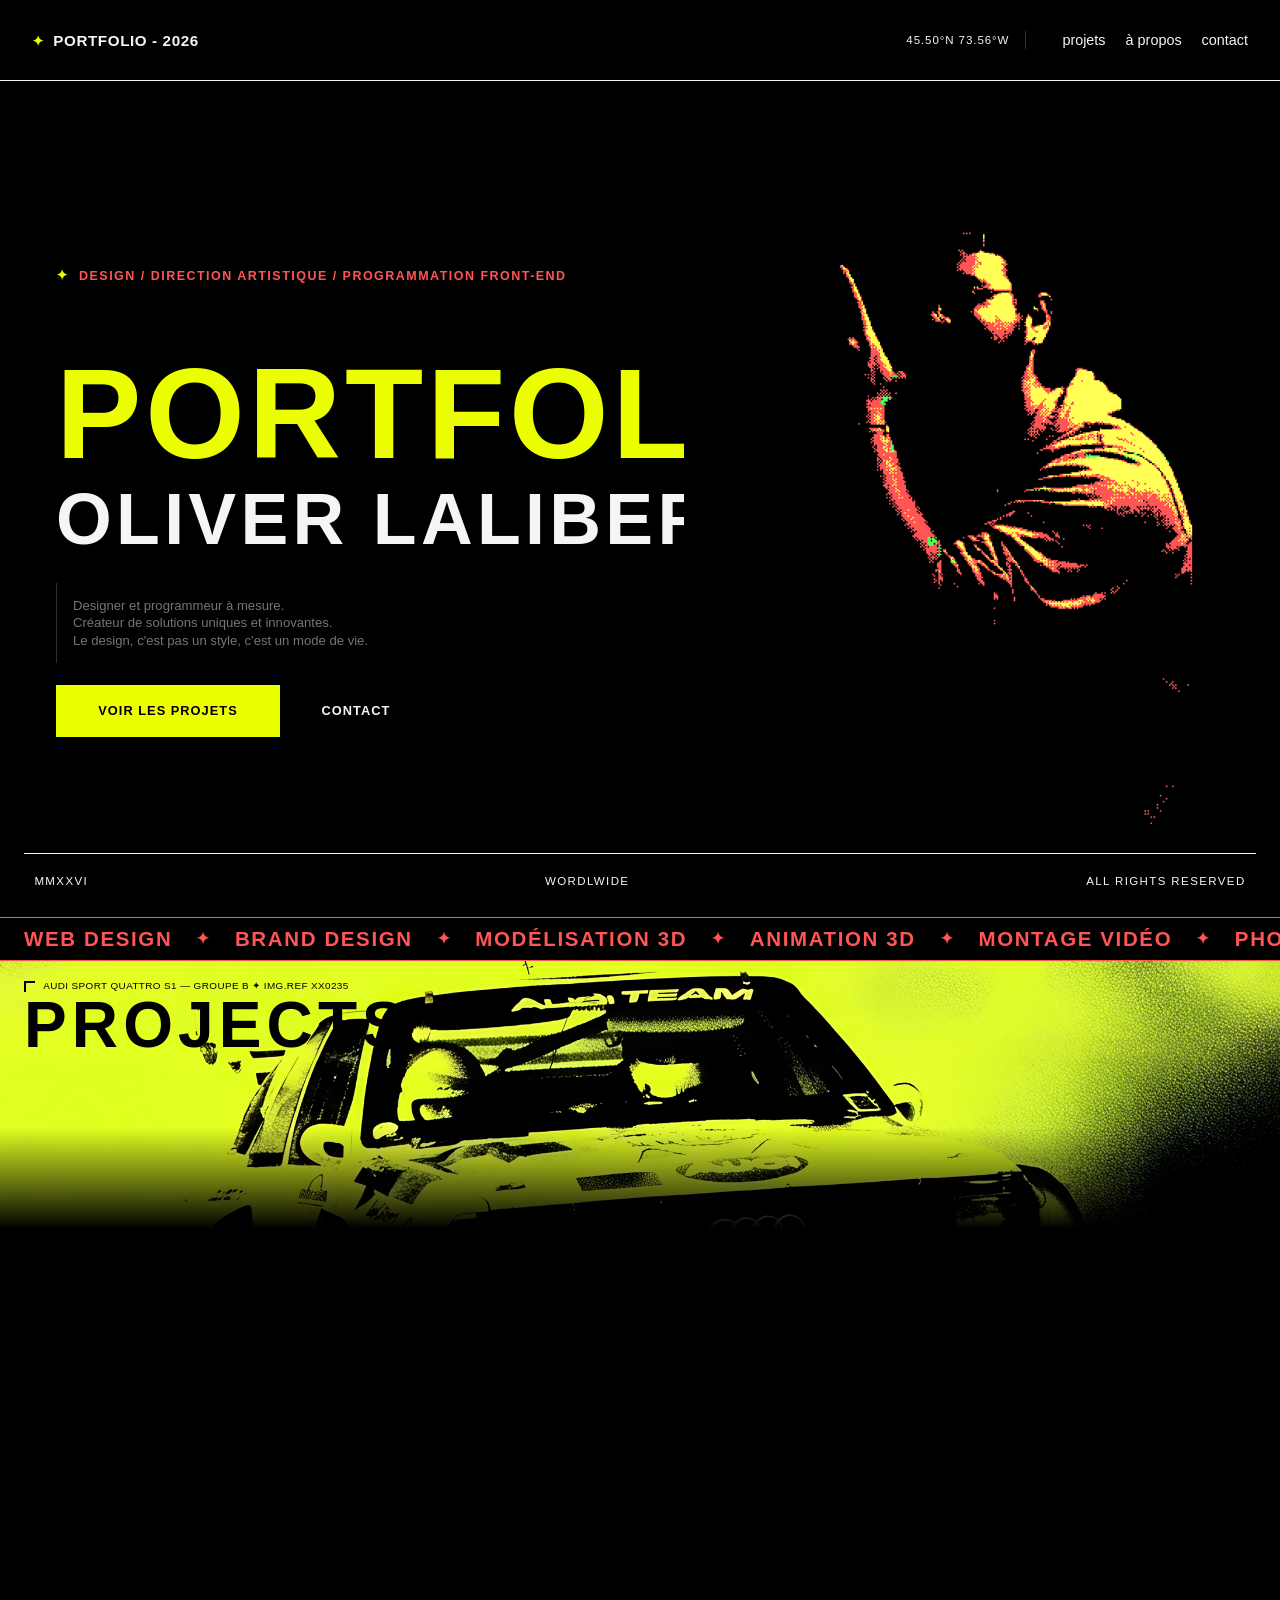
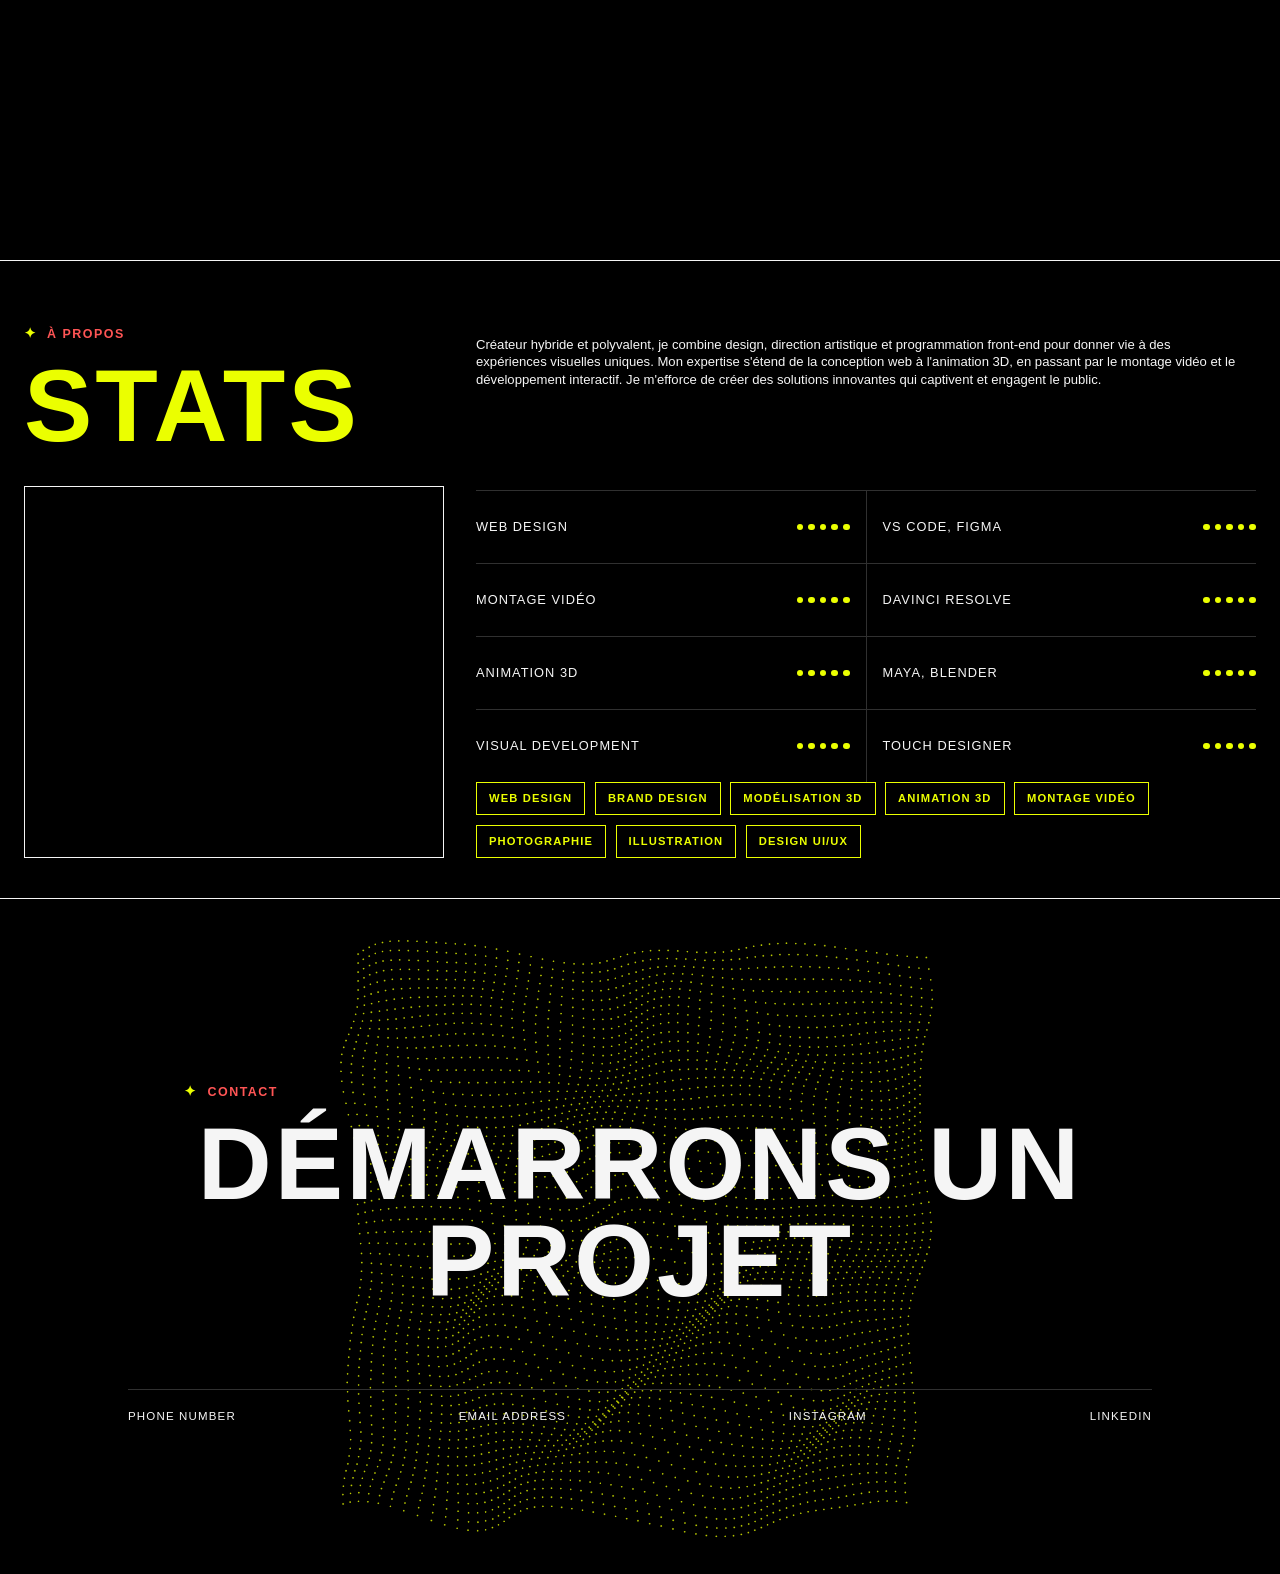
==== commit d1c6a4c5: "Commit : dernières modifs et modification du journal." ====
--- a/index.html
+++ b/index.html
@@ -177,8 +177,7 @@
             <!-- About details -->
             <div class="about-details">
                 <p class="about-description">
-                    Lorem ipsum dolor sit amet, consectetur adipiscing elit. Curabitur eget mollis mi, sit amet aliquet
-                    arcu. Donec at ex gravida, rhoncus est nec, dignissim lorem.
+                    Créateur hybride et polyvalent, je combine design, direction artistique et programmation front-end pour donner vie à des expériences visuelles uniques. Mon expertise s'étend de la conception web à l'animation 3D, en passant par le montage vidéo et le développement interactif. Je m'efforce de créer des solutions innovantes qui captivent et engagent le public.
                 </p>
                 <!-- Stats table - Display of skills and expertise with dots as indicators -->
                 <table class="about-table">
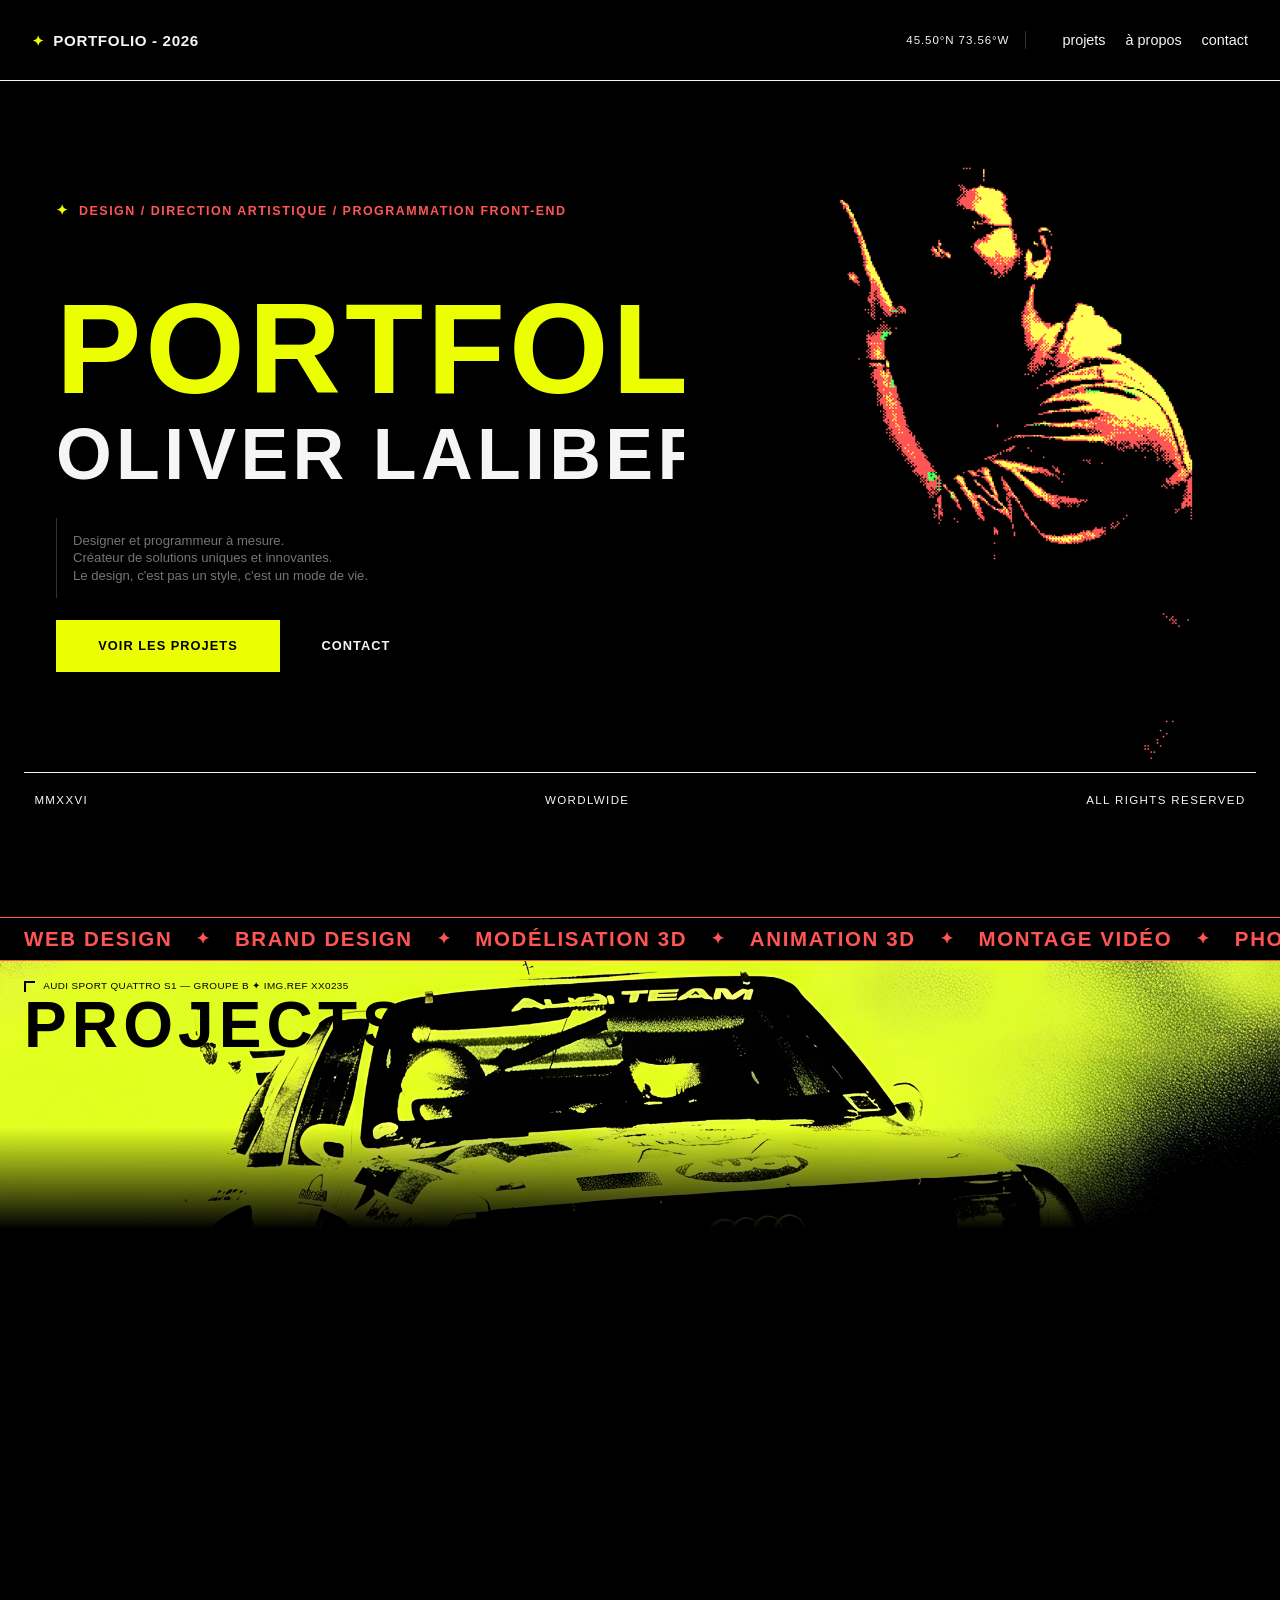
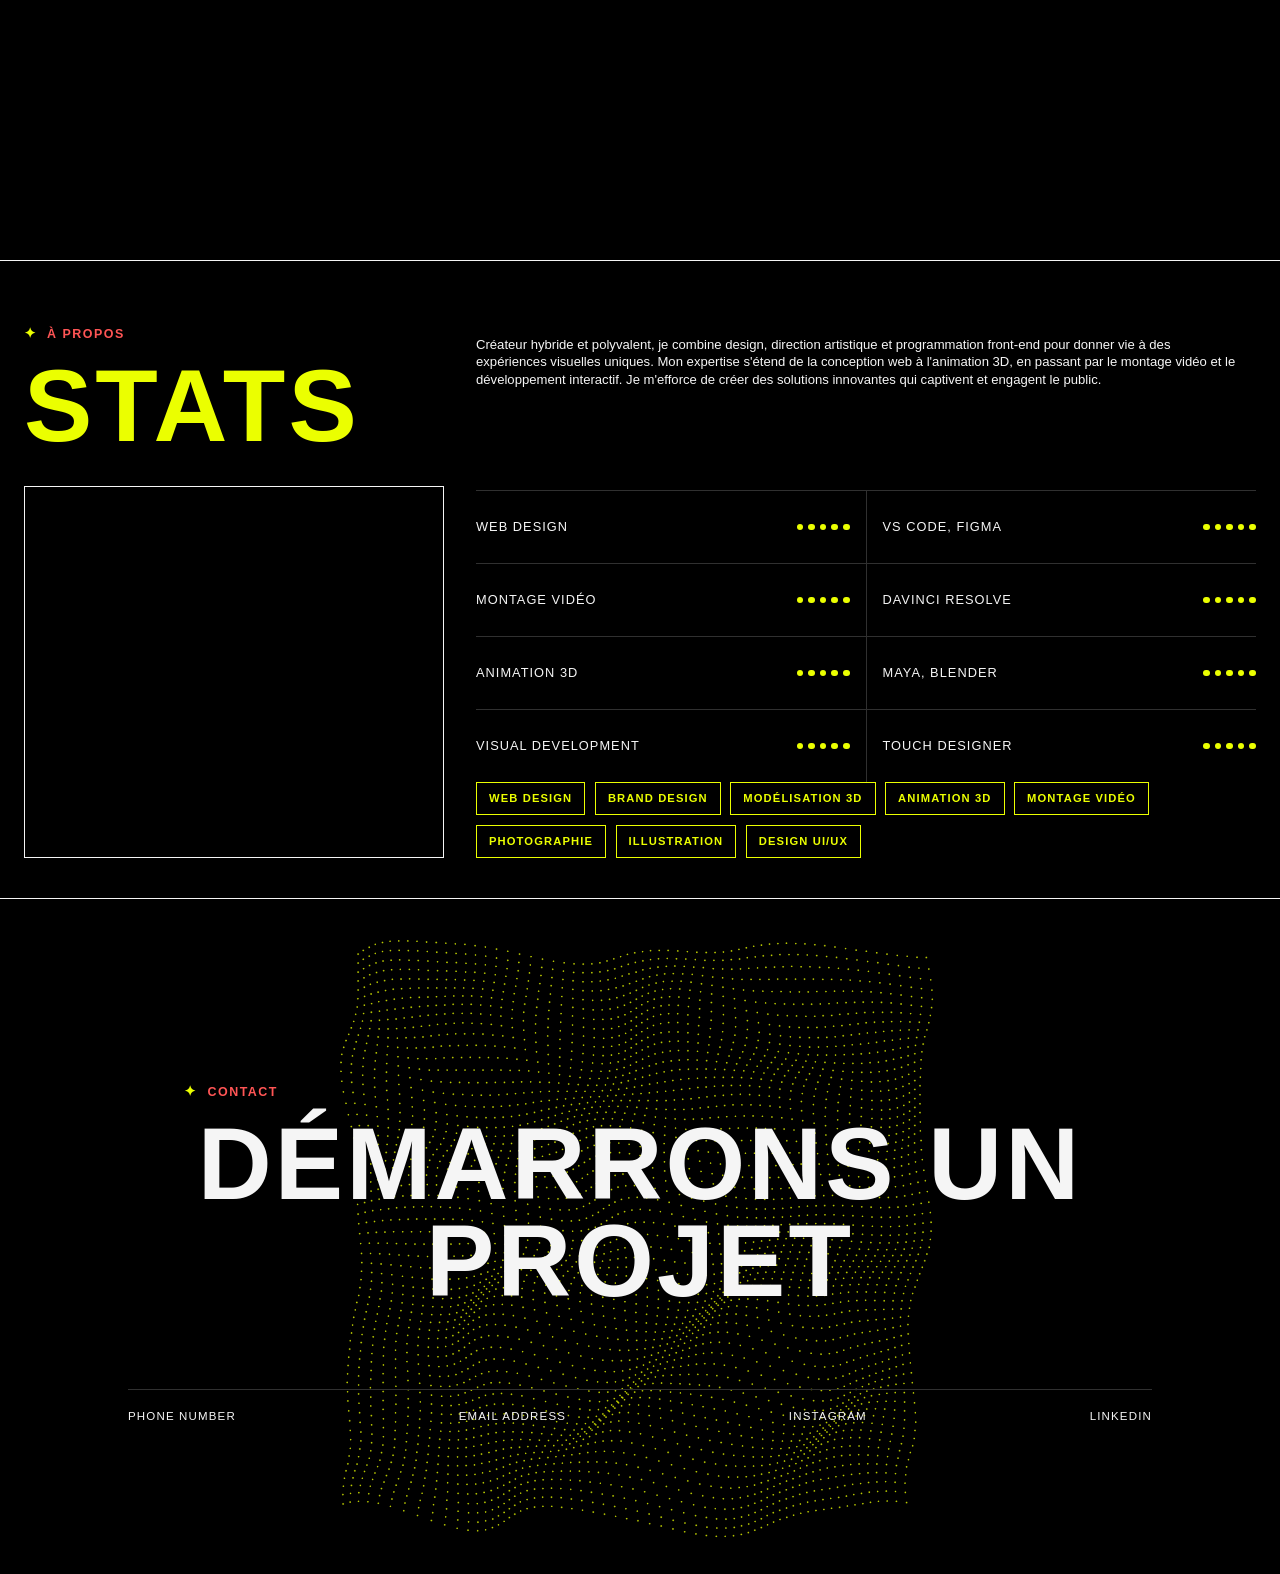
==== commit 718204ae: "Commit : modal fix et popups" ====
--- a/index.html
+++ b/index.html
@@ -145,13 +145,14 @@
                 <div class="project-modal-dialog" role="dialog" aria-modal="true" aria-labelledby="project-modal-title">
                     <button class="project-modal-close" type="button" aria-label="Close project details">×</button>
                     <div class="project-modal-media">
-                        <img id="project-modal-image" src="" alt="Project preview" />
+                        <div id="project-modal-gallery" class="project-modal-gallery" aria-label="Project image gallery"></div>
                     </div>
                     <div class="project-modal-body">
                         <div id="project-modal-tags" class="project-modal-tags" aria-label="Project categories"></div>
                         <h3 id="project-modal-title">Project title</h3>
                         <p id="project-modal-description">Project description</p>
                         <div class="project-modal-meta">
+                            <a id="project-modal-link" class="project-modal-link" href="#" target="_blank" rel="noopener noreferrer">Link</a>
                             <span id="project-modal-year">Year</span>
                         </div>
                     </div>
@@ -272,9 +273,9 @@
 
             <!-- External links -->
             <nav class="contact-credentials" aria-label="Contact credentials">
-                <a href="tel:+10000000000">PHONE NUMBER</a>
-                <a href="mailto:hello@example.com">EMAIL ADDRESS</a>
-                <a href="#">INSTAGRAM</a>
+                <a href="tel:+14385016548">PHONE NUMBER</a>
+                <a href="mailto:olilaliberte13@gmail.com">EMAIL ADDRESS</a>
+                <a href="https://www.instagram.com/mr_laliberte/" target="_blank" rel="noopener noreferrer">INSTAGRAM</a>
                 <a href="#">LINKEDIN</a>
             </nav>
         </section>
--- a/src/styles.css
+++ b/src/styles.css
@@ -27,6 +27,7 @@
 body {
 	margin: 0;
 	min-height: 100vh;
+	overflow-y: scroll;
 	background: var(--primary-background-color);
 	color: var(--primary-text-color);
 	font-family: Arial, Helvetica, sans-serif;
@@ -34,6 +35,7 @@
 
 main {
 	min-height: calc(100vh - 64px);
+	padding-top: calc(100vh - 64px);
 }
 
 /* #region ESSENTIALS */
@@ -57,12 +59,16 @@
 - Hover animations for navigation links
 */
 .site-header {
+	position: sticky;
+	top: 0;
+	z-index: 1;
 	display: flex;
 	align-items: center;
 	justify-content: space-between;
 	gap: 1.5rem;
 	padding: 1.5rem 2rem;
 
+	background: var(--primary-background-color);
     border-bottom: 1px solid var(--primary-border-color);
 }
 
@@ -152,14 +158,19 @@
 - Hover animations for buttons
 */
 .hero {
-	position: relative;
+	position: fixed;
+	top: 0;
+	left: 0;
+	right: 0;
+	z-index: 0;
 	isolation: isolate;
 	display: grid;
 	grid-template-columns: minmax(0, 1.1fr) minmax(0, 0.9fr);
 	gap: 2rem;
 	width: 100%;
+	height: calc(100vh - 64px);
 	min-height: calc(100vh - 64px);
-	padding: 2rem 1.5rem 1.5rem;
+	padding: 4rem 1.5rem 1.5rem;
 	box-sizing: border-box;
 }
 
@@ -462,6 +473,7 @@
 */
 .projects {
 	position: relative;
+	z-index: 1;
 	isolation: isolate;
 	min-height: 100vh;
 	box-sizing: border-box;
@@ -681,38 +693,62 @@
 	position: relative;
 	z-index: 1;
 	display: grid;
-	grid-template-columns: minmax(0, 1.2fr) minmax(0, 1fr);
-	width: min(90vw, 48rem);
-	max-height: 80vh;
+	grid-template-columns: minmax(0, 1.35fr) minmax(0, 0.95fr);
+	width: min(96vw, 92rem);
+	height: min(94vh, 60rem);
+	max-height: min(94vh, 60rem);
 	overflow: hidden;
 	background: var(--primary-background-color);
 	border: 1px solid var(--primary-border-color);
 }
 
 .project-modal-media {
-	min-height: 20rem;
+	height: 100%;
+	min-height: 0;
 	background: #111;
-}
-
-.project-modal-media img {
+	overflow-y: auto;
+	overflow-x: hidden;
+	overscroll-behavior: contain;
+}
+
+.project-modal-gallery {
+	display: flex;
+	flex-direction: column;
+	gap: 0.75rem;
+	width: 100%;
+	padding: 0.75rem;
+	box-sizing: border-box;
+}
+
+.project-modal-gallery img {
 	display: block;
 	width: 100%;
-	height: 100%;
-	object-fit: cover;
+	height: auto;
+	min-height: 0;
+	object-fit: contain;
+	background: #111;
 }
 
 .project-modal-body {
 	display: flex;
 	flex-direction: column;
 	gap: 1rem;
-	padding: 1.5rem;
+	padding: 4.5rem 1.5rem 1.5rem;
 	box-sizing: border-box;
 }
 
 .project-modal-tags {
-	display: flex;
+	position: absolute;
+	top: 0.75rem;
+	right: 4rem;
+	z-index: 2;
+	display: flex;
+	align-items: center;
+	justify-content: flex-end;
 	flex-wrap: wrap;
 	gap: 0.5rem;
+	max-width: calc(100% - 7rem);
+	min-height: 2.2rem;
 }
 
 .project-modal-tag {
@@ -726,10 +762,12 @@
 }
 
 .project-modal-body h3 {
+	align-self: stretch;
 	margin: 0;
 	color: var(--primary-text-color);
 	font-size: clamp(1.8rem, 3vw, 3rem);
 	letter-spacing: 0.06em;
+	text-align: right;
 	text-transform: uppercase;
 }
 
@@ -738,10 +776,14 @@
 	color: var(--primary-text-color);
 	font-size: 0.82rem;
 	line-height: 1.6;
+	white-space: pre-line;
+	text-align: justify;
 }
 
 .project-modal-meta {
 	display: flex;
+	align-items: center;
+	gap: 1rem;
 	justify-content: space-between;
 	margin-top: auto;
 	padding-top: 1rem;
@@ -750,6 +792,42 @@
 	font-size: 0.72rem;
 	letter-spacing: 0.12em;
 	text-transform: uppercase;
+}
+
+.project-modal-link {
+	position: relative;
+	color: var(--secondary-text-color);
+	text-decoration: none;
+	transition: color 250ms ease;
+}
+
+.project-modal-link::after {
+	position: absolute;
+	right: 0;
+	bottom: -0.15rem;
+	left: 0;
+	height: 1px;
+	background: var(--secondary-text-color);
+	content: "";
+	transform: scaleX(0);
+	transform-origin: right;
+	transition: transform 250ms ease;
+}
+
+.project-modal-link:hover,
+.project-modal-link:focus-visible {
+	color: var(--secondary-text-color);
+}
+
+.project-modal-link:hover::after,
+.project-modal-link:focus-visible::after {
+	transform: scaleX(1);
+	transform-origin: left;
+	transition-delay: 150ms;
+}
+
+.project-modal-link.is-hidden {
+	display: none;
 }
 
 .project-modal-close {
@@ -765,10 +843,30 @@
 	font-size: 1.5rem;
 	line-height: 1;
 	cursor: pointer;
+	transition: background-color 200ms ease, color 200ms ease;
+}
+
+.project-modal-close:hover,
+.project-modal-close:focus-visible {
+	background: var(--primary-button-color);
+	border-color: var(--primary-button-color);
+	color: var(--hover-button-color);
 }
 
 body.modal-open {
-	overflow: hidden;
+	overscroll-behavior: none;
+}
+
+body.modal-open .infinite-banner {
+	z-index: 0;
+}
+
+body.modal-open .projects {
+	z-index: 1000;
+}
+
+body.modal-open.modal-open-banner-sticky .infinite-banner {
+	z-index: 200;
 }
 
 @media (max-width: 640px) {
@@ -777,16 +875,54 @@
 	}
 
 	.project-modal-dialog {
-		grid-template-columns: 1fr;
-		max-height: 85vh;
+		display: flex;
+		flex-direction: column;
+		gap: 0;
+		height: min(90vh, 52rem);
+		max-height: min(90vh, 52rem);
+		overflow-y: auto;
+		overflow-x: hidden;
+		-webkit-overflow-scrolling: touch;
 	}
 
 	.project-modal-media {
-		min-height: 15rem;
+		display: contents;
+		min-height: 0;
+		height: auto;
 	}
 
 	.project-modal-body {
-		padding: 1rem;
+		display: contents;
+	}
+
+	.project-modal-tags {
+		display: none;
+	}
+
+	.project-modal-body h3 {
+		order: 1;
+		padding: 4rem 1rem 0;
+		text-align: left;
+	}
+
+	.project-modal-body p {
+		order: 2;
+		padding: 0 1rem;
+	}
+
+	.project-modal-gallery {
+		order: 3;
+		padding: 0 1rem;
+	}
+
+	.project-modal-meta {
+		order: 4;
+		padding: 0.5rem 1rem 1.25rem;
+	}
+
+	.project-modal-gallery img {
+		min-height: 0;
+		max-width: 100%;
 	}
 }
 
@@ -802,11 +938,14 @@
 - Hover animations for tags
 */
 .about {
+	position: relative;
+	z-index: 1;
 	display: grid;
 	grid-template-columns: minmax(12rem, 0.7fr) minmax(0, 1.3fr);
 	gap: 2rem;
 	padding: 4rem 1.5rem 2.5rem;
 	box-sizing: border-box;
+	background: var(--primary-background-color);
 	border-bottom: 1px solid var(--primary-border-color);
 }
 
@@ -962,6 +1101,7 @@
 */
 .contact {
 	position: relative;
+	z-index: 1;
 	background-color: var(--primary-background-color);
 	color: var(--primary-text-color);
 	padding: 6rem 1.5rem;
@@ -1102,7 +1242,7 @@
 
 	.hero {
 		grid-template-columns: 1fr;
-		padding: 1rem;
+		padding: 2rem 1rem 1rem;
 		min-height: 52vh;
 	}
 
@@ -1244,7 +1384,11 @@
 	}
 
 	.hero {
-		position: relative;
+		position: fixed;
+		top: 0;
+		left: 0;
+		right: 0;
+		z-index: 0;
 		display: flex;
 		flex-direction: column;
 		align-items: stretch;
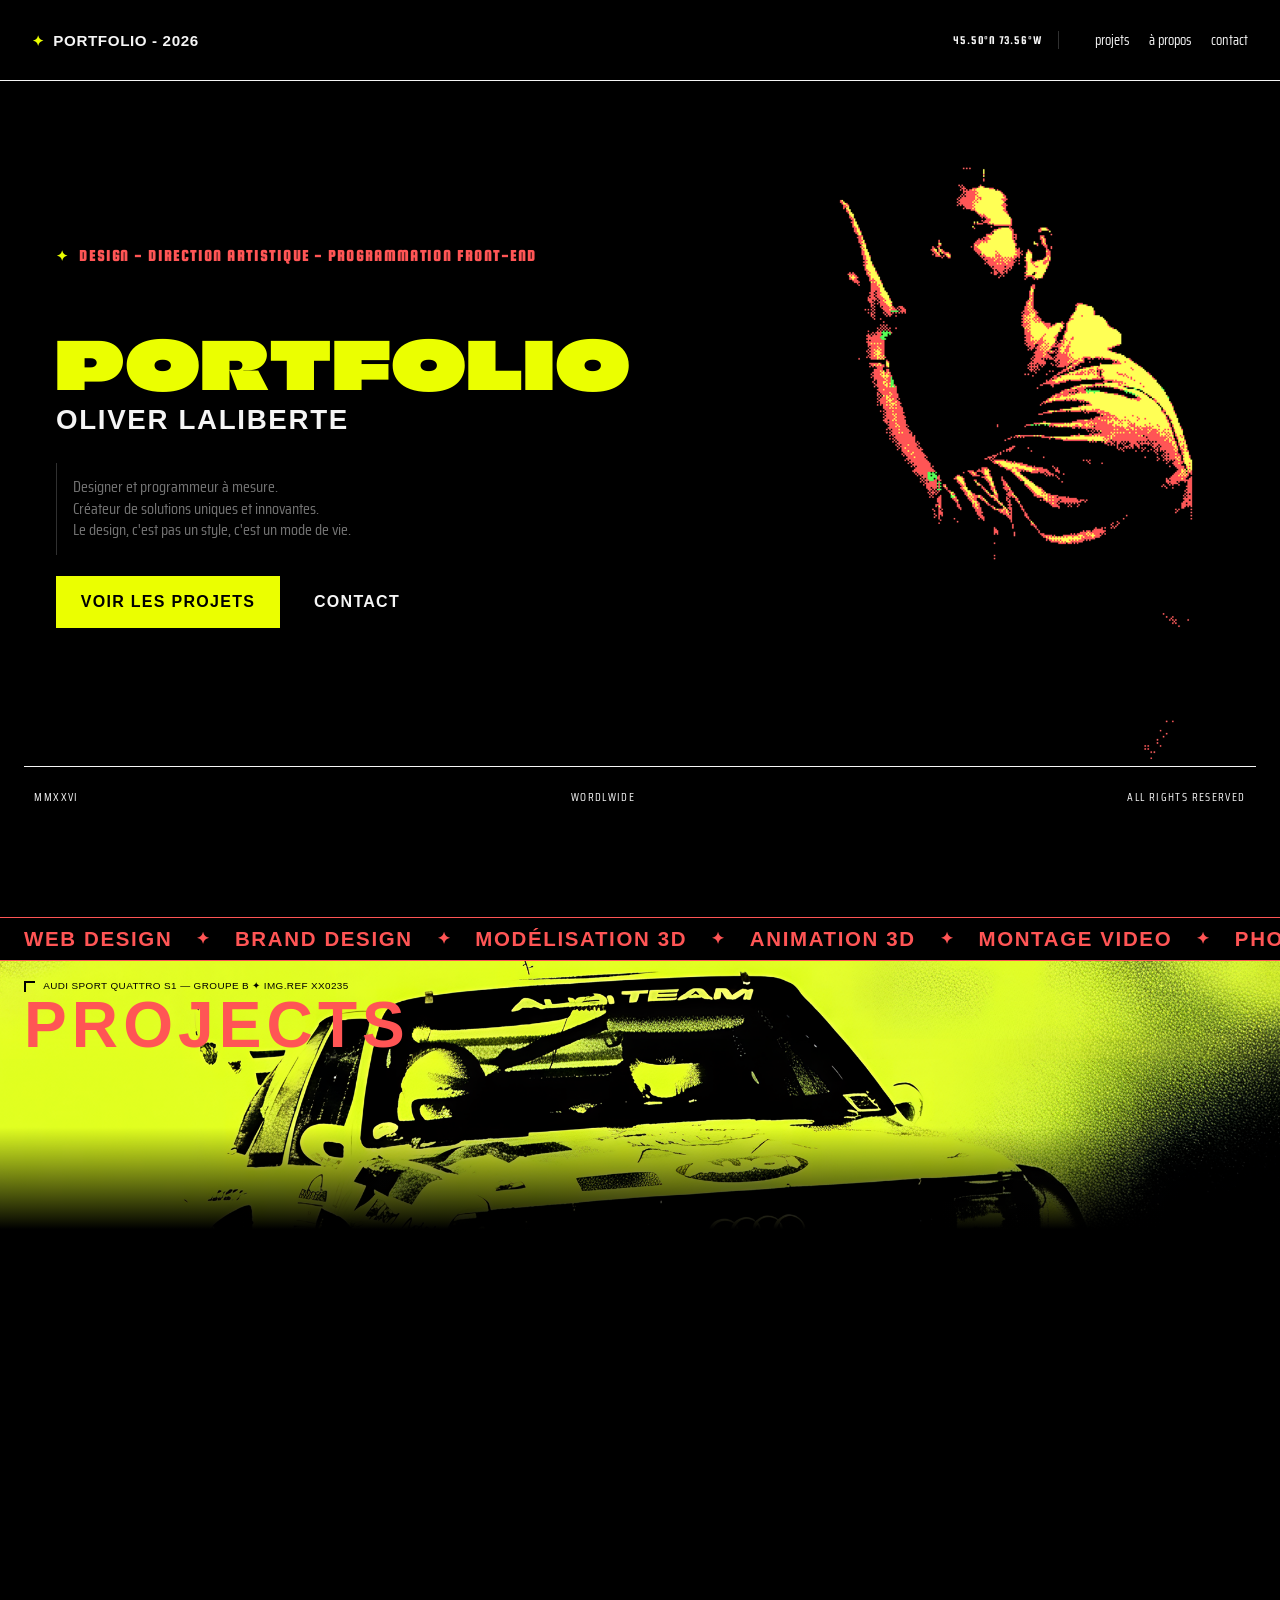
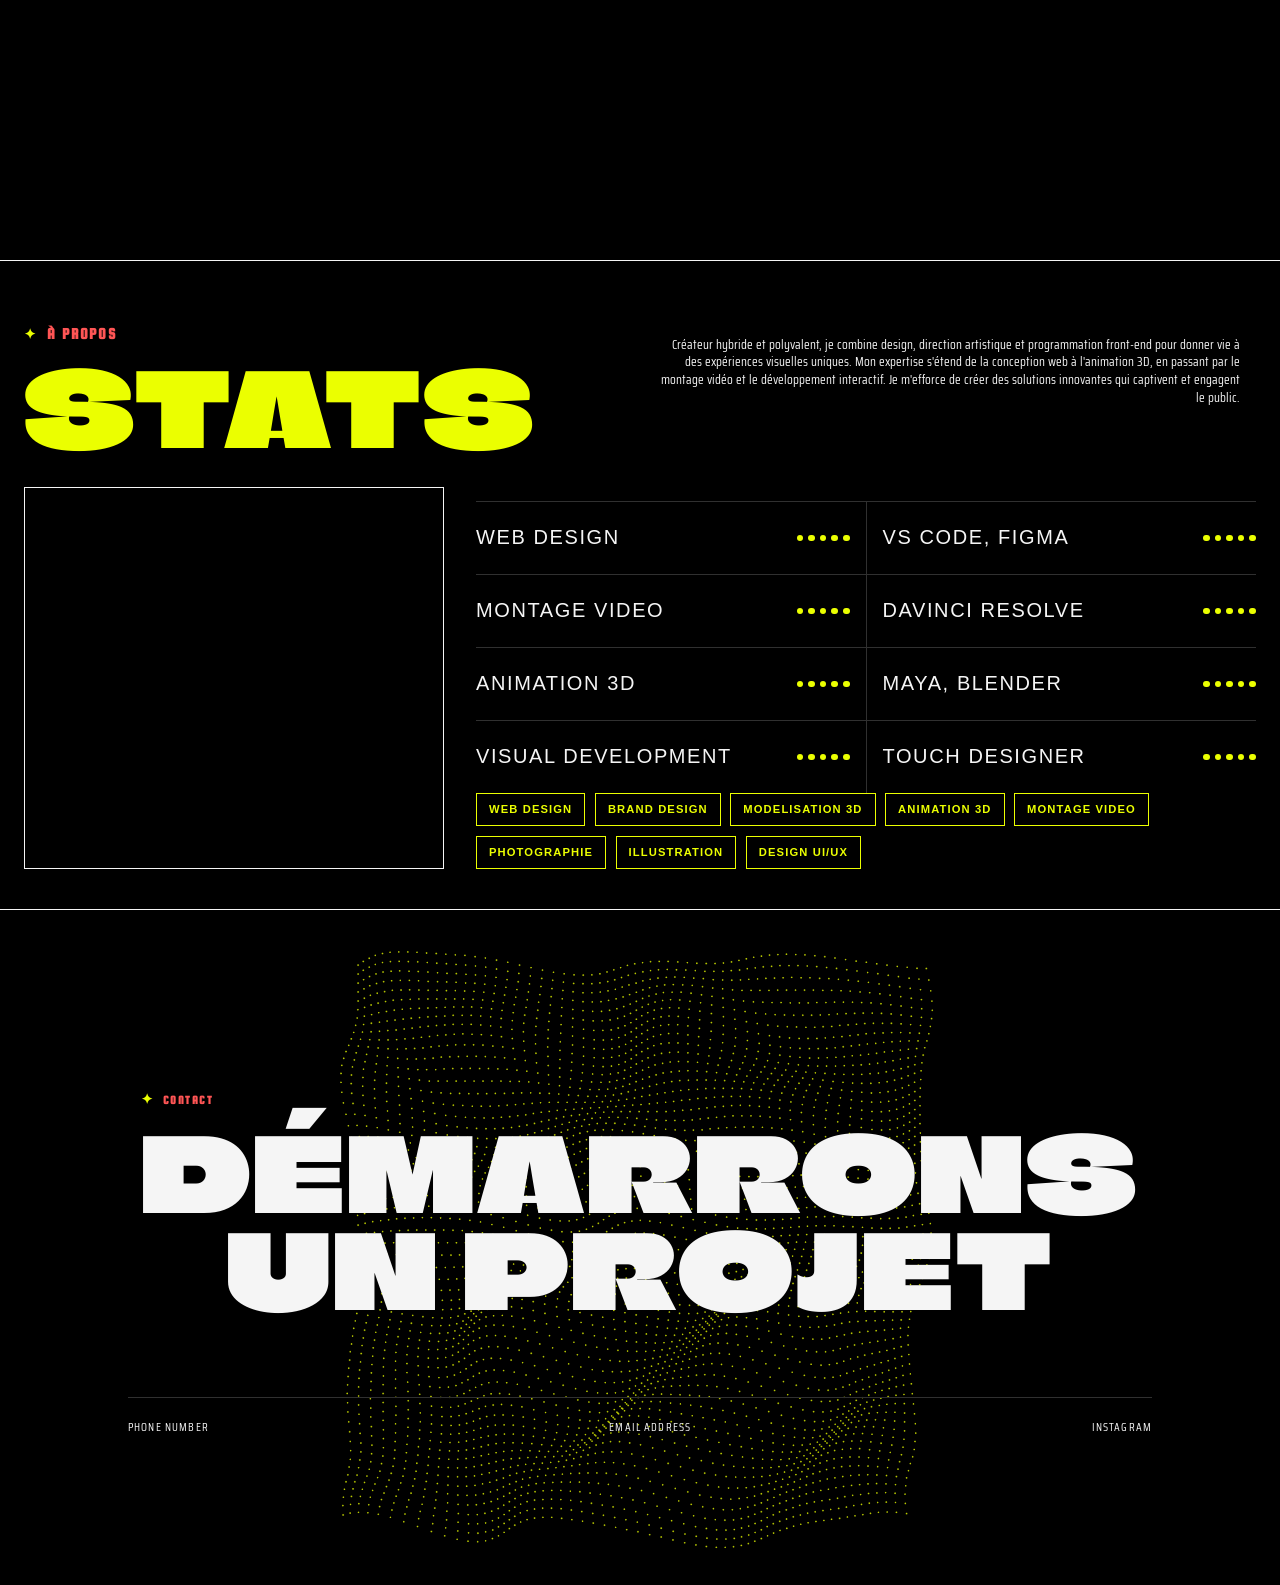
==== commit c078da04: "Commit : ajout de polices et animations" ====
--- a/index.html
+++ b/index.html
@@ -12,8 +12,13 @@
     <!-- Local imports -->
     <link rel="stylesheet" href="./src/styles.css">
     <script src="./src/script.js" defer></script>
-    
+
     <link rel="icon" href="./assets/imgs/favicon.png" type="image/x-icon">
+
+    <!-- Google Fonts -->
+    <link rel="preconnect" href="https://fonts.googleapis.com">
+    <link rel="preconnect" href="https://fonts.gstatic.com" crossorigin>
+    <link href="https://fonts.googleapis.com/css2?family=BBH+Bartle&family=BBH+Bogle&family=Climate+Crisis:YEAR@1979&family=Saira+Condensed:wght@100;200;300;400;500;600;700;800;900&family=Squada+One&display=swap" rel="stylesheet">
 </head>
 
 <body>
@@ -25,13 +30,13 @@
     -->
     <header class="site-header">
         <!-- Site title -->
-        <a class="site-title" href="#top"><span class="yellow-star">✦&nbsp;</span>Portfolio - 2026</a>
+        <a class="site-title bbh-bartle-regular" href="#top"><span class="yellow-star">✦&nbsp;</span>Portfolio - 2026</a>
 
         <div class="site-header-details">
-            <span class="site-location">45.50°N 73.56°W</span>
+            <span class="site-location squada-one-regular">45.50°N 73.56°W</span>
             <span class="site-header-divider" aria-hidden="true"></span>
             <!-- Navigation menu -->
-            <nav class="site-nav" aria-label="Primary">
+            <nav class="site-nav saira-condensed-regular" aria-label="Primary">
                 <p></p>
                 <a href="#work">Projets</a>
                 <a href="#about">À propos</a>
@@ -59,14 +64,14 @@
         <section class="hero" aria-label="Hero section">
             <div class="hero-copy" aria-label="Hero copy">
                 <!-- Hero text -->
-                <div class="hero-copy-line hero-copy-line--eyebrow"><span class="yellow-star">✦&nbsp;</span>DESIGN /
-                    DIRECTION ARTISTIQUE / PROGRAMMATION FRONT-END</div>
-                <div class="hero-copy-line hero-copy-line--title">PORTFOLIO</div>
-                <div class="hero-copy-line hero-copy-line--name">OLIVER LALIBERTÉ</div>
+                <div class="hero-copy-line hero-copy-line--eyebrow squada-one-regular"><span class="yellow-star">✦&nbsp;</span>DESIGN -
+                    DIRECTION ARTISTIQUE - PROGRAMMATION FRONT-END</div>
+                <div class="hero-copy-line hero-copy-line--title climate-crisis-titles">PORTFOLIO</div>
+                <div class="hero-copy-line hero-copy-line--name bbh-bartle-regular">OLIVER LALIBERTE</div>
                 <div class="hero-description-box">
                     <div class="hero-description-divider" aria-hidden="true"></div>
                     <!-- Hero description -->
-                    <p class="hero-description">
+                    <p class="hero-description saira-condensed-regular">
                         Designer et programmeur à mesure.<br>
                         Créateur de solutions uniques et innovantes.<br>
                         Le design, c'est pas un style, c'est un mode de vie.
@@ -75,8 +80,8 @@
 
                 <!-- Hero buttons -->
                 <div class="hero-actions">
-                    <a class="hero-button hero-button--projects" href="#work"><span>Voir les projets</span></a>
-                    <a class="hero-button hero-button--contact" href="#contact"><span>CONTACT</span></a>
+                    <a class="hero-button hero-button--projects bbh-bogle-regular" href="#work"><span>Voir les projets</span></a>
+                    <a class="hero-button hero-button--contact bbh-bogle-regular" href="#contact"><span>CONTACT</span></a>
                 </div>
             </div>
 
@@ -85,7 +90,7 @@
                 <img src="./imgs/hero_image.png" alt="Hero-image" />
             </div>
             <!-- Hero bottom overlay -->
-            <div class="hero-overlay" aria-label="Hero text overlay">
+            <div class="hero-overlay saira-condensed-regular" aria-label="Hero text overlay">
                 <div class="hero-overlay-item">MMXXVI</div>
                 <div class="hero-overlay-item">WORDLWIDE</div>
                 <div class="hero-overlay-item">ALL RIGHTS RESERVED</div>
@@ -94,17 +99,17 @@
 
         <!-- Infinite side-scrolling banner -->
         <section class="infinite-banner" aria-label="Infinite side-scrolling banner">
-            <div class="infinite-banner-track">
+            <div class="infinite-banner-track bbh-bogle-regular">
                 <div class="infinite-banner-group">
                     <span>Web Design</span><span aria-hidden="true">✦</span>
                     <span>Brand Design</span><span aria-hidden="true">✦</span>
                     <span>Modélisation 3D</span><span aria-hidden="true">✦</span>
                     <span>Animation 3D</span><span aria-hidden="true">✦</span>
-                    <span>Montage vidéo</span><span aria-hidden="true">✦</span>
+                    <span>Montage video</span><span aria-hidden="true">✦</span>
                     <span>Photographie</span><span aria-hidden="true">✦</span>
                     <span>Illustration</span><span aria-hidden="true">✦</span>
                     <span>Design UI/UX</span><span aria-hidden="true">✦</span>
-                    <span>Jeu vidéo</span><span aria-hidden="true">✦</span>
+                    <span>Jeu video</span><span aria-hidden="true">✦</span>
                     <span>Audio</span><span aria-hidden="true">✦</span>
                     <span>Installations</span><span aria-hidden="true">✦</span>
                 </div>
@@ -113,11 +118,11 @@
                     <span>Brand Design</span><span>✦</span>
                     <span>Modélisation 3D</span><span>✦</span>
                     <span>Animation 3D</span><span>✦</span>
-                    <span>Montage vidéo</span><span>✦</span>
+                    <span>Montage video</span><span>✦</span>
                     <span>Photographie</span><span>✦</span>
                     <span>Illustration</span><span>✦</span>
                     <span>Design UI/UX</span><span>✦</span>
-                    <span>Jeu vidéo</span><span>✦</span>
+                    <span>Jeu video</span><span>✦</span>
                     <span>Audio</span><span>✦</span>
                     <span>Installations</span><span>✦</span>
                 </div>
@@ -133,7 +138,7 @@
             </div>
 
             <!-- Projects title -->
-            <h2 class="projects-title">PROJECTS</h2>
+            <h2 class="projects-title bbh-bartle-regular">PROJECTS</h2>
 
             <div class="projects-list" aria-label="Projects list">
                 <!-- Project items will be dynamically inserted here -->
@@ -145,15 +150,17 @@
                 <div class="project-modal-dialog" role="dialog" aria-modal="true" aria-labelledby="project-modal-title">
                     <button class="project-modal-close" type="button" aria-label="Close project details">×</button>
                     <div class="project-modal-media">
-                        <div id="project-modal-gallery" class="project-modal-gallery" aria-label="Project image gallery"></div>
+                        <div id="project-modal-gallery" class="project-modal-gallery"
+                            aria-label="Project image gallery"></div>
                     </div>
                     <div class="project-modal-body">
-                        <div id="project-modal-tags" class="project-modal-tags" aria-label="Project categories"></div>
-                        <h3 id="project-modal-title">Project title</h3>
-                        <p id="project-modal-description">Project description</p>
+                        <div id="project-modal-tags" class="project-modal-tags bbh-bartle-regular" aria-label="Project categories"></div>
+                        <h3 id="project-modal-title" class="climate-crisis-titles">Project title</h3>
+                        <p id="project-modal-description" class="saira-condensed-regular">Project description</p>
                         <div class="project-modal-meta">
-                            <a id="project-modal-link" class="project-modal-link" href="#" target="_blank" rel="noopener noreferrer">Link</a>
-                            <span id="project-modal-year">Year</span>
+                            <a id="project-modal-link" class="project-modal-link bbh-bartle-regular" href="#" target="_blank"
+                                rel="noopener noreferrer">Link</a>
+                            <span id="project-modal-year" class="bbh-bogle-regular">Year</span>
                         </div>
                     </div>
                 </div>
@@ -163,8 +170,8 @@
         <!-- About section -->
         <section class="about" id="about" aria-label="About section">
             <div class="about-heading">
-                <span class="about-eyebrow"><span class="yellow-star">✦&nbsp;</span>À PROPOS</span>
-                <h2 class="about-title">STATS</h2>
+                <span class="about-eyebrow squada-one-regular"><span class="yellow-star">✦&nbsp;</span>À PROPOS</span>
+                <h2 class="about-title climate-crisis-titles">STATS</h2>
                 <!-- Demo reel -->
                 <div class="about-reel" aria-label="Demo reel">
                     <!-- Unlisted Youtube video -->
@@ -177,11 +184,14 @@
             </div>
             <!-- About details -->
             <div class="about-details">
-                <p class="about-description">
-                    Créateur hybride et polyvalent, je combine design, direction artistique et programmation front-end pour donner vie à des expériences visuelles uniques. Mon expertise s'étend de la conception web à l'animation 3D, en passant par le montage vidéo et le développement interactif. Je m'efforce de créer des solutions innovantes qui captivent et engagent le public.
+                <p class="about-description saira-condensed-regular">
+                    Créateur hybride et polyvalent, je combine design, direction artistique et programmation front-end
+                    pour donner vie à des expériences visuelles uniques. Mon expertise s'étend de la conception web à
+                    l'animation 3D, en passant par le montage vidéo et le développement interactif. Je m'efforce de
+                    créer des solutions innovantes qui captivent et engagent le public.
                 </p>
                 <!-- Stats table - Display of skills and expertise with dots as indicators -->
-                <table class="about-table">
+                <table class="about-table bbh-bogle-regular">
                     <tbody>
                         <tr>
                             <td>
@@ -202,7 +212,7 @@
                         <tr>
                             <td>
                                 <div class="about-cell-content">
-                                    <span>MONTAGE VIDÉO</span>
+                                    <span>MONTAGE VIDEO</span>
                                     <span class="about-dots"
                                         aria-hidden="true"><i></i><i></i><i></i><i></i><i></i></span>
                                 </div>
@@ -251,12 +261,12 @@
                 </table>
 
                 <!-- Tags for different fields of expertise -->
-                <div class="about-tags" aria-label="Fields of expertise">
+                <div class="about-tags bbh-bartle-regular" aria-label="Fields of expertise">
                     <span class="about-tag">Web design</span>
                     <span class="about-tag">Brand Design</span>
-                    <span class="about-tag">Modélisation 3D</span>
+                    <span class="about-tag">Modelisation 3D</span>
                     <span class="about-tag">Animation 3D</span>
-                    <span class="about-tag">Montage vidéo</span>
+                    <span class="about-tag">Montage video</span>
                     <span class="about-tag">Photographie</span>
                     <span class="about-tag">Illustration</span>
                     <span class="about-tag">Design UI/UX</span>
@@ -267,16 +277,17 @@
         <!-- Contact section -->
         <section class="contact" id="contact" aria-label="Contact section">
             <div class="contact-main">
-                <p class="contact-eyebrow"><span class="yellow-star">✦&nbsp;</span>CONTACT</p>
-                <h2 class="contact-title">DÉMARRONS UN PROJET</h2>
+                <p class="contact-eyebrow squada-one-regular"><span class="yellow-star">✦&nbsp;</span>CONTACT</p>
+                <h2 class="contact-title climate-crisis-titles">DÉMARRONS <br> UN PROJET</h2>
             </div>
 
             <!-- External links -->
-            <nav class="contact-credentials" aria-label="Contact credentials">
+            <nav class="contact-credentials saira-condensed-regular" aria-label="Contact credentials">
                 <a href="tel:+14385016548">PHONE NUMBER</a>
                 <a href="mailto:olilaliberte13@gmail.com">EMAIL ADDRESS</a>
-                <a href="https://www.instagram.com/mr_laliberte/" target="_blank" rel="noopener noreferrer">INSTAGRAM</a>
-                <a href="#">LINKEDIN</a>
+                <a href="https://www.instagram.com/mr_laliberte/" target="_blank"
+                    rel="noopener noreferrer">INSTAGRAM</a>
+                <!-- <a href="#">LINKEDIN</a> -->
             </nav>
         </section>
     </main>
--- a/src/styles.css
+++ b/src/styles.css
@@ -46,6 +46,40 @@
 	font-size: 0.9rem;
 	margin-right: 0.25rem;
 }
+
+.climate-crisis-titles {
+  font-family: "Climate Crisis", sans-serif;
+  font-optical-sizing: auto;
+  font-weight: 400;
+  font-style: normal;
+  font-variation-settings:
+    "YEAR" 1979;
+}
+
+.bbh-bartle-regular {
+  font-family: "BBH Bartle", sans-serif;
+  font-weight: 400;
+  font-style: normal;
+}
+
+.bbh-bogle-regular {
+  font-family: "BBH Bogle", sans-serif;
+  font-weight: 400;
+  font-style: normal;
+}
+
+.saira-condensed-regular {
+  font-family: "Saira Condensed", sans-serif;
+  font-weight: 400;
+  font-style: normal;
+}
+
+.squada-one-regular {
+  font-family: "Squada One", sans-serif;
+  font-weight: 400;
+  font-style: normal;
+}
+
 
 /* #endregion */
 
@@ -189,6 +223,7 @@
 	justify-content: center;
 	gap: 0.35rem;
 	overflow: hidden;
+	container-type: inline-size;
 }
 
 .hero-copy-line {
@@ -200,7 +235,7 @@
 }
 
 .hero-copy-line--eyebrow {
-	font-size: 0.78rem;
+	font-size: 1rem;
 	font-weight: 600;
 	letter-spacing: 0.12em;
 	color: var(--third-text-color);
@@ -212,7 +247,7 @@
 .hero-copy-line--name {
 	position: relative;
 	z-index: 2;
-	font-size: clamp(4rem, 10vw, 8rem);
+	font-size: clamp(1.5rem, 11cqw, 7.5rem);
 	font-weight: 800;
 	white-space: nowrap;
 }
@@ -224,7 +259,7 @@
 }
 
 .hero-copy-line--name {
-	font-size: clamp(2.25rem, 5.6vw, 4.5rem);
+	font-size: clamp(1.25rem, 4.65cqw, 3.65rem);
 	letter-spacing: 0.06em;
 }
 
@@ -245,7 +280,7 @@
 	margin: 0;
 	padding: 0.85rem 1rem;
 	color: var(--fifth-text-color);
-	font-size: 0.82rem;
+	font-size: 1rem;
 	line-height: 1.35;
 }
 
@@ -265,7 +300,7 @@
 	padding: 0 1.25rem;
 	border: 2px solid transparent;
 	border-radius: 0;
-	font-size: 0.8rem;
+	font-size: 1rem;
 	font-weight: 700;
 	letter-spacing: 0.08em;
 	text-decoration: none;
@@ -458,6 +493,17 @@
 	.infinite-banner-track {
 		animation-play-state: paused;
 	}
+
+	.about-heading,
+	.about-description,
+	.about-table,
+	.about-tags,
+	.about-tag,
+	.projects-reference-group,
+	.projects-title,
+	.project-item {
+		animation: none;
+	}
 }
 
 /* #endregion */
@@ -477,7 +523,7 @@
 	isolation: isolate;
 	min-height: 100vh;
 	box-sizing: border-box;
-	overflow: hidden;
+	overflow: clip;
 	padding: max(10rem, 24vw) 1.5rem 5rem;
 	background: var(--primary-background-color);
 	border-bottom: 1px solid var(--primary-border-color);
@@ -501,7 +547,7 @@
 	left: 1.5rem;
 	z-index: 1;
 	margin: 0;
-	color: var(--fourth-text-color);
+	color: var(--third-text-color);
 	font-size: clamp(2rem, 5vw, 4rem);
 	font-weight: 800;
 	letter-spacing: 0.08em;
@@ -733,8 +779,13 @@
 	display: flex;
 	flex-direction: column;
 	gap: 1rem;
+	height: 100%;
+	min-height: 0;
 	padding: 4.5rem 1.5rem 1.5rem;
 	box-sizing: border-box;
+	overflow-y: auto;
+	overflow-x: hidden;
+	overscroll-behavior: contain;
 }
 
 .project-modal-tags {
@@ -869,6 +920,12 @@
 	z-index: 200;
 }
 
+@media (min-width: 641px) {
+	.project-modal-close {
+		right: 1.5rem;
+	}
+}
+
 @media (max-width: 640px) {
 	.project-modal {
 		padding: 1rem;
@@ -912,6 +969,8 @@
 
 	.project-modal-gallery {
 		order: 3;
+		margin-top: 0.75rem;
+		margin-bottom: 0.75rem;
 		padding: 0 1rem;
 	}
 
@@ -949,6 +1008,36 @@
 	border-bottom: 1px solid var(--primary-border-color);
 }
 
+@keyframes about-enter {
+	from {
+		opacity: 0;
+		transform: translateY(2rem);
+	}
+
+	to {
+		opacity: 1;
+		transform: translateY(0);
+	}
+}
+
+@supports (animation-timeline: view()) {
+	.about-heading,
+	.about-description,
+	.about-table,
+	.about-tags,
+	.about-tag,
+	.projects-reference-group,
+	.projects-title,
+	.project-item {
+		animation-name: about-enter;
+		animation-duration: 1ms;
+		animation-timing-function: linear;
+		animation-fill-mode: both;
+		animation-timeline: view();
+		animation-range: entry 0% cover 35%;
+	}
+}
+
 .about-heading {
 	display: flex;
 	min-height: 0;
@@ -959,7 +1048,7 @@
 
 .about-eyebrow {
 	color: var(--third-text-color);
-	font-size: 0.78rem;
+	font-size: 1rem;
 	font-weight: 600;
 	letter-spacing: 0.12em;
 	text-transform: uppercase;
@@ -1005,13 +1094,14 @@
 
 .about-description {
 	flex: 0 0 calc(4.25rem + clamp(2.85rem, 7.6vw, 6.65rem));
-	box-sizing: border-box;
-	margin: 0;
+	width: 75%;
+	margin: auto 0 auto auto;
 	padding-top: 0.6875rem;
 	padding-right: 1rem;
 	color: var(--primary-text-color);
 	font-size: 0.82rem;
 	line-height: 1.35;
+	text-align: right;
 }
 
 .about-table {
@@ -1068,7 +1158,7 @@
 	gap: 1rem;
 	min-height: 2rem;
 	color: var(--primary-text-color);
-	font-size: 0.8rem;
+	font-size: 1.25rem;
 	letter-spacing: 0.08em;
 	text-transform: uppercase;
 }
@@ -1266,17 +1356,16 @@
 
 	.hero-copy-line--title,
 	.hero-copy-line--name {
-		white-space: normal;
+		white-space: nowrap;
 		letter-spacing: 0.02em;
-		overflow-wrap: anywhere;
 	}
 
 	.hero-copy-line--title {
-		font-size: clamp(2.1rem, 14vw, 3.2rem);
+		font-size: clamp(1.5rem, 11cqw, 7.5rem);
 	}
 
 	.hero-copy-line--name {
-		font-size: clamp(1.2rem, 5.8vw, 2rem);
+		font-size: clamp(1.25rem, 5.5cqw, 4.25rem);
 	}
 
 	.hero-actions {
@@ -1333,9 +1422,11 @@
 
 	.about-description {
 		flex-basis: auto;
-		margin-bottom: 1.5rem;
+		width: 100%;
+		margin: 0 0 1.5rem;
 		padding-top: 0;
 		padding-right: 0;
+		text-align: justify;
 	}
 
 	.about-reel {
@@ -1423,16 +1514,19 @@
 
 	.hero-copy-line--title,
 	.hero-copy-line--name {
-		white-space: normal;
-		overflow-wrap: anywhere;
+		white-space: nowrap;
+	}
+
+	.hero-copy-line--eyebrow {
+		margin-bottom: 1rem;
 	}
 
 	.hero-copy-line--title {
-		font-size: clamp(2.6rem, 11vw, 4.4rem);
+		font-size: clamp(1.5rem, 11cqw, 7.5rem);
 	}
 
 	.hero-copy-line--name {
-		font-size: clamp(1.5rem, 5.5vw, 2.5rem);
+		font-size: clamp(1.25rem, 5.5cqw, 4.25rem);
 	}
 
 	.hero-actions {
@@ -1449,4 +1543,21 @@
 	}
 }
 
+@media (max-width: 640px) {
+	.hero-copy {
+		transform: translateY(5rem);
+	}
+
+	.hero-description {
+		color: var(--primary-text-color);
+	}
+
+	.hero-description-box,
+	.hero-actions {
+		flex-direction: column;
+		align-items: stretch;
+		width: 100%;
+	}
+}
+
 /* #endregion */
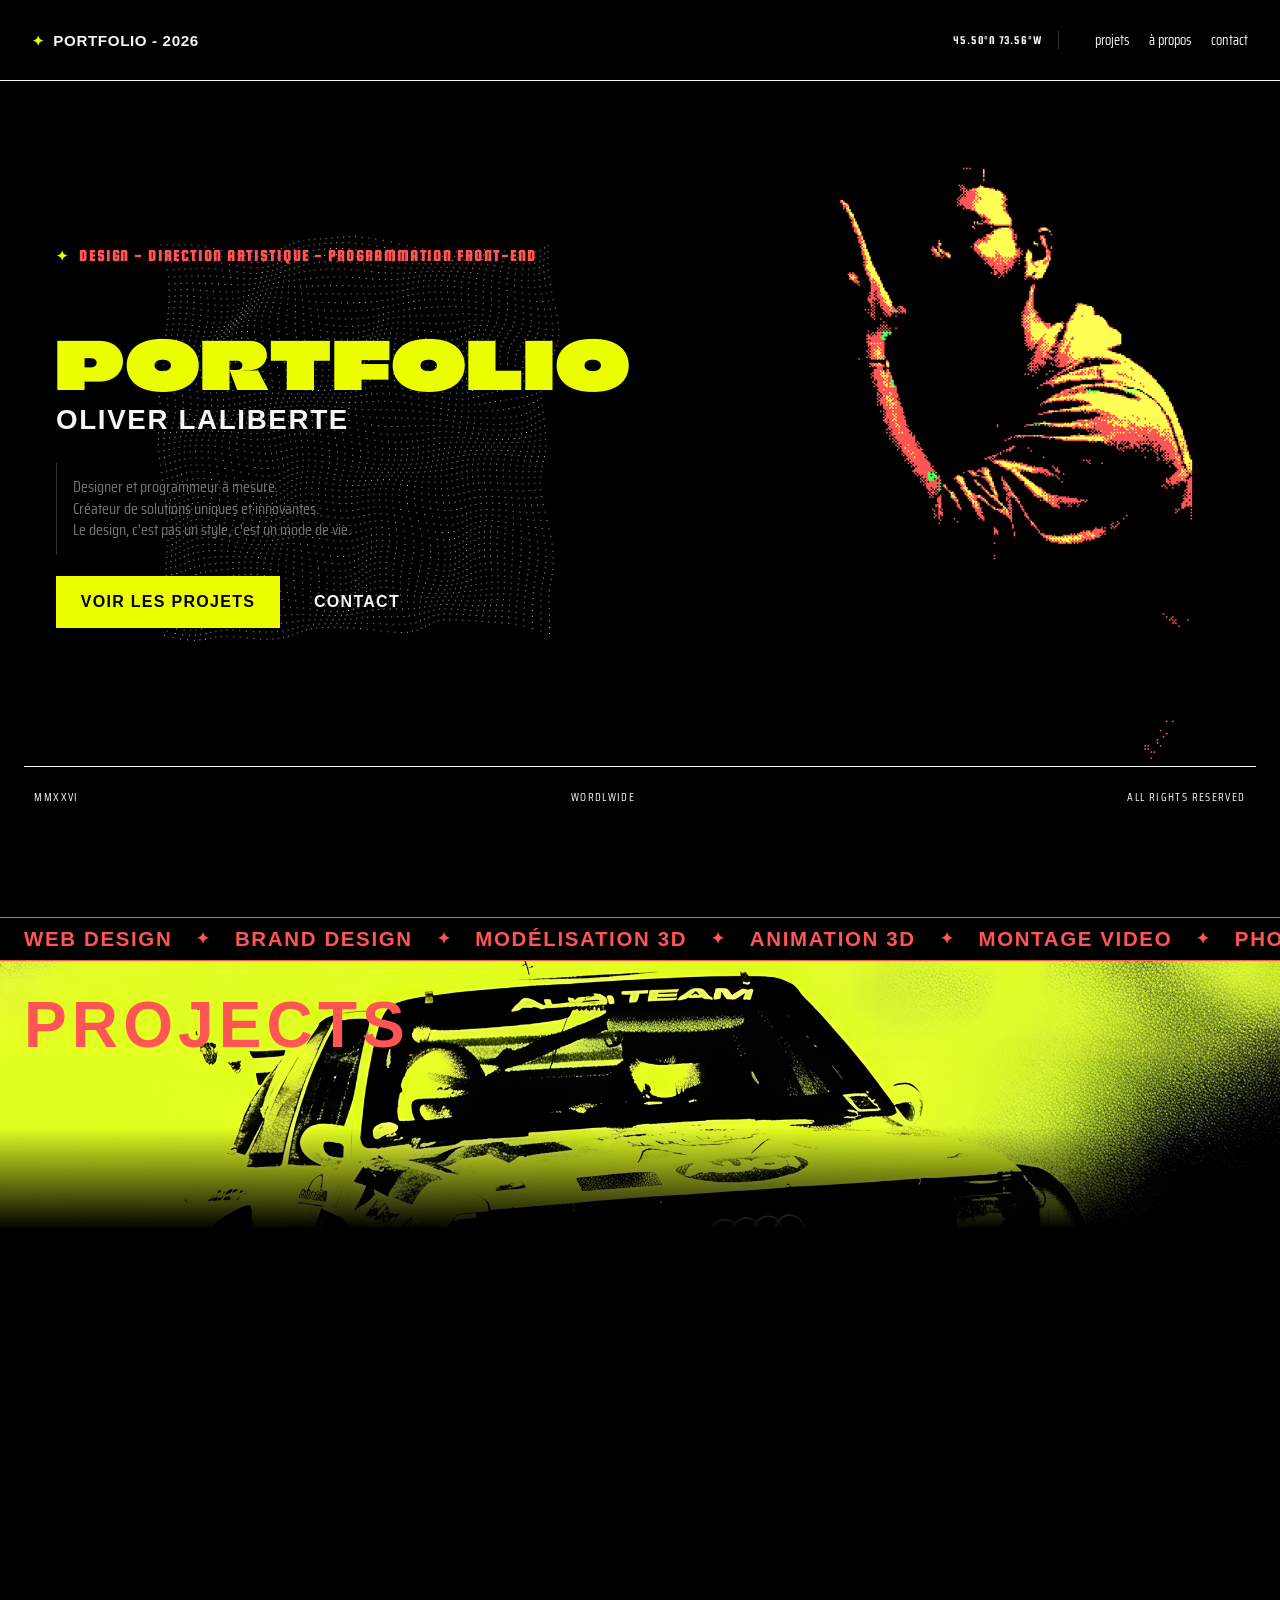
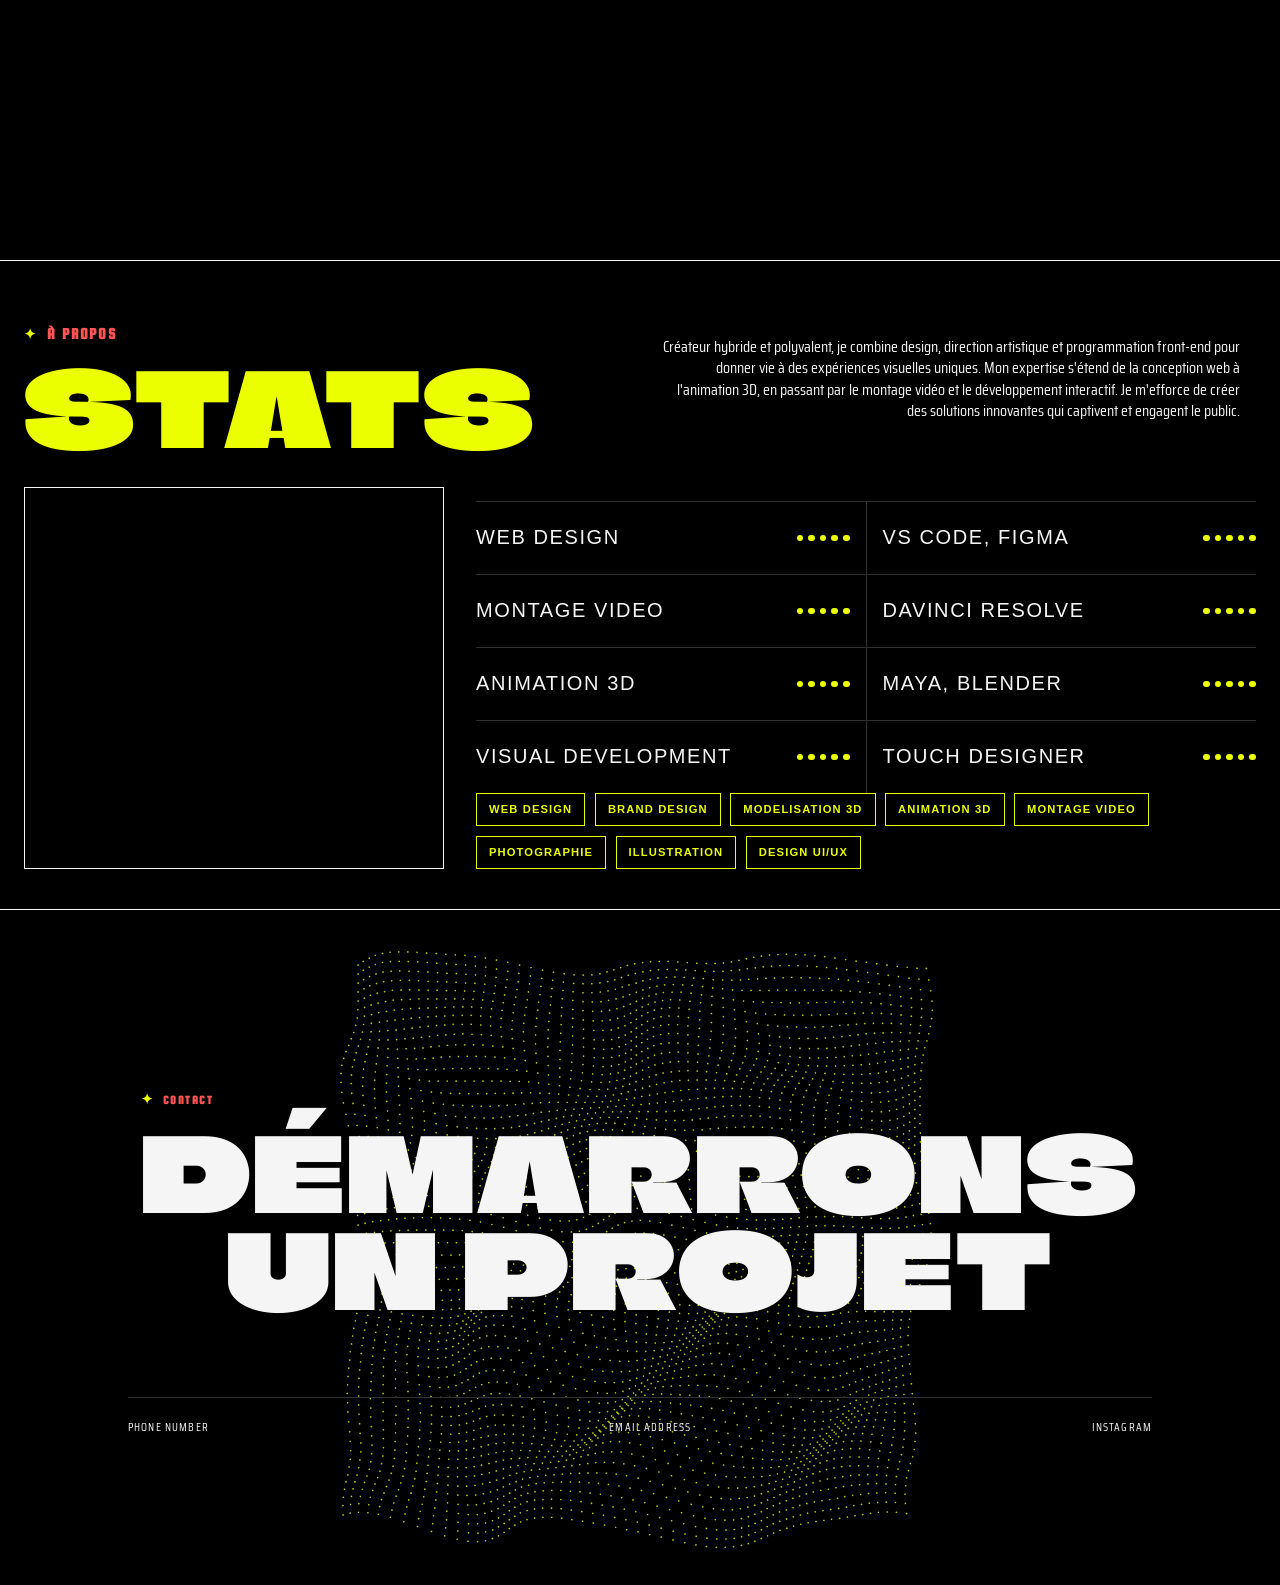
==== commit dacd9acb: "Commit : Problem solving - Changement de structure des dossiers et fichiers - Ajout de références fi" ====
--- a/index.html
+++ b/index.html
@@ -10,10 +10,17 @@
     <meta name="robots" content="noindex, nofollow">
 
     <!-- Local imports -->
-    <link rel="stylesheet" href="./src/styles.css">
-    <script src="./src/script.js" defer></script>
-
-    <link rel="icon" href="./assets/imgs/favicon.png" type="image/x-icon">
+    <!-- CSS -->
+    <link rel="stylesheet" href="./css/base.css">
+    <link rel="stylesheet" href="./css/layout.css">
+    <link rel="stylesheet" href="./css/variables.css">
+    <link rel="stylesheet" href="./css/components/infinite-banner.css">
+    <link rel="stylesheet" href="./css/components/modal.css">
+    <link rel="stylesheet" href="./css/components/project-card.css">
+
+    <!-- JS -->
+    <script src="./js/main.js" defer></script>
+    <script src="./js/data.js" defer></script>
 
     <!-- Google Fonts -->
     <link rel="preconnect" href="https://fonts.googleapis.com">
@@ -87,7 +94,7 @@
 
             <!-- Hero image -->
             <div class="hero-image" aria-label="Hero image placeholder">
-                <img src="./imgs/hero_image.png" alt="Hero-image" />
+                <img src="./assets/imgs/hero_image.png" alt="Hero-image" />
             </div>
             <!-- Hero bottom overlay -->
             <div class="hero-overlay saira-condensed-regular" aria-label="Hero text overlay">
--- a/css/base.css
+++ b/css/base.css
@@ -0,0 +1,851 @@
+/*base styles*/
+html {
+	scroll-behavior: smooth;
+}
+
+/* body style */
+body {
+	margin: 0;
+	min-height: 100vh;
+	overflow-y: scroll;
+	background: var(--primary-background-color);
+	color: var(--primary-text-color);
+	font-family: Arial, Helvetica, sans-serif;
+}
+
+main {
+	min-height: calc(100vh - 64px);
+	padding-top: calc(100vh - 64px);
+}
+
+/* Yellow eyebrow star detail */
+.yellow-star {
+	color: var(--secondary-text-color);
+	font-size: 0.9rem;
+	margin-right: 0.25rem;
+}
+
+/* Font styles - given by Google Fonts */
+
+.climate-crisis-titles {
+  font-family: "Climate Crisis", sans-serif;
+  font-optical-sizing: auto;
+  font-weight: 400;
+  font-style: normal;
+  font-variation-settings:
+    "YEAR" 1979;
+}
+
+.bbh-bartle-regular {
+  font-family: "BBH Bartle", sans-serif;
+  font-weight: 400;
+  font-style: normal;
+}
+
+.bbh-bogle-regular {
+  font-family: "BBH Bogle", sans-serif;
+  font-weight: 400;
+  font-style: normal;
+}
+
+.saira-condensed-regular {
+  font-family: "Saira Condensed", sans-serif;
+  font-weight: 400;
+  font-style: normal;
+}
+
+.squada-one-regular {
+  font-family: "Squada One", sans-serif;
+  font-weight: 400;
+  font-style: normal;
+}
+
+/* #region HEADER */
+
+/* 
+Header styles :
+- Sticky header layout and positioning for effect
+
+- Site title
+  - Text styling
+  - On hover animation
+
+- Navigation links 
+  - Text styling
+  - On hover animation
+
+- Navigation details (location)
+- Divider between navigation links and details
+*/
+.site-header {
+	position: sticky;
+	top: 0;
+	z-index: 1;
+	display: flex;
+	align-items: center;
+	justify-content: space-between;
+	gap: 1.5rem;
+	padding: 1.5rem 2rem;
+
+	background: var(--primary-background-color);
+    border-bottom: 1px solid var(--primary-border-color);
+}
+
+.site-title {
+	color: var(--primary-border-color);
+	text-decoration: none;
+	font-size: 0.95rem;
+	font-weight: 600;
+	letter-spacing: 0.04em;
+	text-transform: uppercase;
+}
+
+.site-nav {
+	display: flex;
+	align-items: center;
+	gap: 1.25rem;
+}
+
+.site-header-details {
+	display: flex;
+	align-items: center;
+	gap: 1rem;
+}
+
+.site-header-divider {
+	width: 1px;
+	height: 1.1rem;
+	background: var(--separation-line-color);
+}
+
+.site-location {
+	color: var(--primary-border-color);
+	font-size: 0.72rem;
+	letter-spacing: 0.08em;
+	white-space: nowrap;
+}
+
+.site-nav a {
+	position: relative;
+	color: var(--primary-border-color);
+	text-decoration: none;
+	font-size: 0.9rem;
+	text-transform: lowercase;
+	transition: color 250ms ease;
+}
+
+.site-nav a::after {
+	position: absolute;
+	right: 0;
+	bottom: -0.15rem;
+	left: 0;
+	height: 1px;
+	background: var(--secondary-text-color);
+	content: "";
+	transform: scaleX(0);
+	transform-origin: right;
+	transition: transform 250ms ease;
+}
+
+.site-nav a:hover,
+.site-nav a:focus-visible {
+	color: var(--secondary-text-color);
+	opacity: 1;
+}
+
+.site-nav a:hover::after,
+.site-nav a:focus-visible::after {
+	transform: scaleX(1);
+	transform-origin: left;
+	transition-delay: 150ms;
+}
+
+.site-title:hover {
+	opacity: 0.72;
+}
+
+/* #endregion */
+
+/* #region HERO */
+
+/*
+Hero section :
+- Hero section layout and positioning (fixed to viewport to create an effect)
+
+- Hero copy :
+  - eyebrow
+    - color and font styling
+  - title
+    - color and font styling
+  - name
+    - color and font styling
+  - description
+    - color and font styling
+    - divider
+
+- Hero image
+  - Image styling and positioning
+
+- Hero actions (buttons)
+  - Buttons styling and positioning
+  - On hover animations
+  - 2 different button styles (projects and contact)
+    - Projects button
+      - background color and text color
+      - on hover animation (background and text color)
+      - underline animation on hover
+    - Contact button
+      - same as projects button but with different colors
+
+- Hero overlay 
+  - Overlay styling and positioning
+  - Overlay items styling and positioning (small text)
+*/
+.hero {
+	position: fixed;
+	top: 0;
+	left: 0;
+	right: 0;
+	z-index: 0;
+	isolation: isolate;
+	display: grid;
+	grid-template-columns: minmax(0, 1.1fr) minmax(0, 0.9fr);
+	gap: 2rem;
+	width: 100%;
+	height: calc(100vh - 64px);
+	min-height: calc(100vh - 64px);
+	padding: 4rem 1.5rem 1.5rem;
+	box-sizing: border-box;
+}
+
+.hero-copy,
+.hero-image {
+	min-height: 100%;
+	min-width: 0;
+	border-radius: 1.25rem;
+}
+
+.hero-copy {
+	min-height: 70vh;
+	padding: 2rem;
+	display: flex;
+	flex-direction: column;
+	justify-content: center;
+	gap: 0.35rem;
+	overflow: hidden;
+	container-type: inline-size;
+	background-image: url("../assets/imgs/square_grid_bg.png");
+	background-position: center;
+	background-repeat: no-repeat;
+	background-size: min(70%, 32rem);
+}
+
+.hero-copy-line {
+	display: block;
+	line-height: 0.95;
+	text-transform: uppercase;
+	width: 100%;
+	max-width: 100%;
+}
+
+.hero-copy-line--eyebrow {
+	font-size: 1rem;
+	font-weight: 600;
+	letter-spacing: 0.12em;
+	color: var(--third-text-color);
+	margin-bottom: 4rem;
+	overflow-wrap: anywhere;
+}
+
+.hero-copy-line--title,
+.hero-copy-line--name {
+	position: relative;
+	z-index: 2;
+	font-size: clamp(1.5rem, 11cqw, 7.5rem);
+	font-weight: 800;
+	white-space: nowrap;
+}
+
+.hero-copy-line--title {
+	color: var(--secondary-text-color);
+	letter-spacing: 0.03em;
+	margin-bottom: 0.35rem;
+}
+
+.hero-copy-line--name {
+	font-size: clamp(1.25rem, 4.65cqw, 3.65rem);
+	letter-spacing: 0.06em;
+}
+
+.hero-description-box {
+	display: flex;
+	width: 100%;
+	margin-top: 1.5rem;
+}
+
+.hero-description-divider {
+	flex: 0 0 1px;
+	background: var(--separation-line-color);
+}
+
+.hero-description {
+	width: 100%;
+	box-sizing: border-box;
+	margin: 0;
+	padding: 0.85rem 1rem;
+	color: var(--fifth-text-color);
+	font-size: 1rem;
+	line-height: 1.35;
+}
+
+.hero-actions {
+	display: flex;
+	align-items: center;
+	gap: 0.75rem;
+	margin-top: 1rem;
+}
+
+.hero-button {
+	display: inline-flex;
+	align-items: center;
+	justify-content: center;
+	height: 3.25rem;
+	box-sizing: border-box;
+	padding: 0 1.25rem;
+	border: 2px solid transparent;
+	border-radius: 0;
+	font-size: 1rem;
+	font-weight: 700;
+	letter-spacing: 0.08em;
+	text-decoration: none;
+	text-transform: uppercase;
+	transition: background-color 250ms ease, color 250ms ease;
+}
+
+.hero-button--projects {
+	position: relative;
+	min-width: 14rem;
+	background: var(--primary-button-color);
+	border-color: var(--primary-button-color);
+	color: var(--fourth-text-color);
+	transition: background-color 250ms ease 250ms, color 250ms ease 250ms;
+}
+
+.hero-button--projects:hover,
+.hero-button--projects:focus-visible {
+	background: var(--hover-button-color);
+	border-color: var(--primary-button-color);
+	color: var(--secondary-text-color);
+	transition-delay: 0ms;
+}
+
+.hero-button--projects span {
+	position: relative;
+	}
+
+.hero-button--projects span::after {
+	position: absolute;
+	right: 0;
+	bottom: -0.15rem;
+	left: 0;
+	height: 1px;
+	background: var(--primary-button-color);
+	content: "";
+	transform: scaleX(0);
+	transform-origin: right;
+	transition: transform 250ms ease;
+}
+
+.hero-button--projects:hover span::after,
+.hero-button--projects:focus-visible span::after {
+	transform: scaleX(1);
+	transform-origin: left;
+	transition-delay: 150ms;
+}
+
+.hero-button--contact {
+	position: relative;
+	min-width: 8rem;
+	background: var(--secondary-button-color);
+	color: var(--primary-text-color);
+	transition: background-color 150ms ease 150ms, color 150ms ease 150ms;
+}
+
+.hero-button--contact:hover,
+.hero-button--contact:focus-visible {
+	background: var(--primary-button-color);
+	color: var(--fourth-text-color);
+	transition-delay: 0ms;
+}
+
+.hero-button--contact span {
+	position: relative;
+}
+
+.hero-button--contact span::after {
+	position: absolute;
+	right: 0;
+	bottom: -0.15rem;
+	left: 0;
+	height: 1px;
+	background: var(--hover-button-color);
+	content: "";
+	transform: scaleX(0);
+	transform-origin: right;
+	transition: transform 150ms ease;
+}
+
+.hero-button--contact:hover span::after,
+.hero-button--contact:focus-visible span::after {
+	transform: scaleX(1);
+	transform-origin: left;
+	transition-delay: 150ms;
+}
+
+.hero-image {
+	min-height: 70vh;
+	background: var(--primary-background-color);
+	display: flex;
+	align-items: center;
+	justify-content: center;
+	overflow: hidden;
+}
+
+.hero-image img {
+	display: block;
+	width: min(100%, 42rem);
+	height: auto;
+	max-height: 80vh;
+	object-fit: contain;
+}
+
+.hero-overlay {
+	position: absolute;
+	left: 1.5rem;
+	right: 1.5rem;
+	bottom: 1.5rem;
+	z-index: 3;
+	display: flex;
+	align-items: center;
+	justify-content: space-between;
+	gap: 1rem;
+	padding-top: 0.9rem;
+	border-top: 1px solid var(--primary-border-color);
+	border-radius: 0;
+	box-sizing: border-box;
+}
+
+.hero-overlay-item {
+	flex: 0 1 auto;
+	font-size: 0.72rem;
+	letter-spacing: 0.12em;
+	text-transform: uppercase;
+	color: var(--primary-border-color);
+	padding: 0.4rem 0.65rem;
+	border-radius: 0;
+}
+
+/* #endregion */
+
+/* #region PROJECTS */
+
+/*
+Projects section :
+- Projects title
+  - Title styling and positioning
+
+- Project eyebrow
+  - Eyebrow styling and positioning
+
+- Project list 
+  - List layout and positioning
+*/
+.projects {
+	position: relative;
+	z-index: 1;
+	isolation: isolate;
+	min-height: 100vh;
+	box-sizing: border-box;
+	overflow: clip;
+	padding: max(10rem, 24vw) 1.5rem 5rem;
+	background: var(--primary-background-color);
+	border-bottom: 1px solid var(--primary-border-color);
+}
+
+.projects::before {
+	position: absolute;
+	inset: 0 0 auto;
+	height: 21vw;
+	z-index: -1;
+	background-image: linear-gradient(to bottom, rgba(0, 0, 0, 0) 62%, var(--primary-background-color) 100%), url("../assets/imgs/projects_banner_img.png");
+	background-position: center top;
+	background-size: 100% auto;
+	background-repeat: no-repeat;
+	content: "";
+}
+
+.projects-title {
+	position: absolute;
+	top: 2rem;
+	left: 1.5rem;
+	z-index: 1;
+	margin: 0;
+	color: var(--third-text-color);
+	font-size: clamp(2rem, 5vw, 4rem);
+	font-weight: 800;
+	letter-spacing: 0.08em;
+	line-height: 1;
+	text-transform: uppercase;
+}
+
+.projects-reference-group {
+	position: absolute;
+	top: 1.2rem;
+	left: 1.5rem;
+	z-index: 1;
+	display: flex;
+	align-items: center;
+	gap: 0.5rem;
+}
+
+.projects-reference-mark {
+	width: 0.7rem;
+	height: 0.7rem;
+	box-sizing: border-box;
+	border-top: 2px solid var(--fourth-text-color);
+	border-left: 2px solid var(--fourth-text-color);
+}
+
+.projects-reference {
+	color: var(--fourth-text-color);
+	font-size: 0.62rem;
+	letter-spacing: 0.04em;
+	line-height: 1.3;
+	text-transform: uppercase;
+}
+
+/* #endregion */
+
+/* #region ABOUT */
+
+/*
+About section (STATS):
+- About heading (eyebrow and title)
+  - Eyebrow styling and positioning
+  - Title styling and positioning
+
+- About reel (video)
+  - Reel styling and positioning
+
+- About description
+  - Description styling and positioning
+
+- About table (stats)
+  - Table styling and positioning
+  - Table cell styling and positioning
+  - Table cell content styling and positioning 
+
+- About tags
+  - Tags styling and positioning
+  - Tag styling and positioning
+  - On hover animation for tags
+*/
+.about {
+	position: relative;
+	z-index: 1;
+	display: grid;
+	grid-template-columns: minmax(12rem, 0.7fr) minmax(0, 1.3fr);
+	gap: 2rem;
+	padding: 4rem 1.5rem 2.5rem;
+	box-sizing: border-box;
+	background: var(--primary-background-color);
+	border-bottom: 1px solid var(--primary-border-color);
+}
+
+.about-heading {
+	display: flex;
+	min-height: 0;
+	flex-direction: column;
+	align-items: flex-start;
+	gap: 1rem;
+}
+
+.about-eyebrow {
+	color: var(--third-text-color);
+	font-size: 1rem;
+	font-weight: 600;
+	letter-spacing: 0.12em;
+	text-transform: uppercase;
+}
+
+.about-title {
+	margin: 0;
+	color: var(--secondary-text-color);
+	font-size: clamp(3rem, 8vw, 7rem);
+	font-weight: 800;
+	line-height: 0.95;
+	letter-spacing: 0.03em;
+}
+
+.about-reel {
+	position: relative;
+	display: flex;
+	width: 100%;
+	flex: 1 1 auto;
+	min-height: 12rem;
+	box-sizing: border-box;
+	margin-top: 1rem;
+	border: 1px solid var(--primary-border-color);
+	align-items: center;
+	justify-content: center;
+	background: rgba(255, 255, 255, 0.02);
+	overflow: hidden;
+}
+
+.about-reel iframe {
+	display: block;
+	width: 100%;
+	height: 100%;
+	border: 0;
+	background: #000;
+}
+
+.about-details {
+	display: flex;
+	flex-direction: column;
+	min-width: 0;
+}
+
+.about-description {
+	flex: 0 0 calc(4.25rem + clamp(2.85rem, 7.6vw, 6.65rem));
+	width: 75%;
+	margin: auto 0 auto auto;
+	padding-top: 0.6875rem;
+	padding-right: 1rem;
+	color: var(--primary-text-color);
+	font-size: 1rem;
+	line-height: 1.35;
+	text-align: right;
+}
+
+.about-table {
+	width: 100%;
+	border-collapse: collapse;
+	table-layout: fixed;
+}
+
+.about-table td {
+	width: 50%;
+	padding: 1.25rem 1rem;
+	border-top: 1px solid var(--separation-line-color);
+	vertical-align: middle;
+}
+
+.about-table td:first-child {
+	padding-left: 0;
+	border-right: 1px solid var(--separation-line-color);
+}
+
+.about-table td:last-child {
+	padding-right: 0;
+}
+
+.about-tags {
+	display: flex;
+	flex-wrap: wrap;
+	gap: 0.6rem;
+	margin-top: auto;
+}
+
+.about-tag {
+	padding: 0.6rem 0.75rem;
+	border: 1px solid var(--primary-button-color);
+	background: var(--primary-background-color);
+	color: var(--secondary-text-color);
+	cursor: default;
+	font-size: 0.7rem;
+	font-weight: 700;
+	letter-spacing: 0.1em;
+	text-transform: uppercase;
+	transition: background-color 250ms ease, color 250ms ease;
+}
+
+.about-tag:hover {
+	background: var(--primary-button-color);
+	color: var(--fourth-text-color);
+}
+
+.about-cell-content {
+	display: flex;
+	align-items: center;
+	justify-content: space-between;
+	gap: 1rem;
+	min-height: 2rem;
+	color: var(--primary-text-color);
+	font-size: 1.25rem;
+	letter-spacing: 0.08em;
+	text-transform: uppercase;
+}
+
+.about-dots {
+	display: inline-flex;
+	flex: 0 0 auto;
+	align-items: center;
+	gap: 0.3rem;
+}
+
+.about-dots i {
+	display: block;
+	width: 0.42rem;
+	height: 0.42rem;
+	border-radius: 50%;
+	background: var(--secondary-text-color);
+}
+
+/* #endregion */
+
+/* #region CONTACT */
+
+/*
+Contact section :
+- Contact title (eyebrow and title)
+  - Eyebrow styling and positioning (centered in the section)
+  - Title styling and positioning
+
+- Contact credentials (email, phone, social links)
+  - Credentials styling and positioning (flex layout)
+- Hover animations for contact links
+
+- Background image for contact section (:after pseudo-element)
+  - Image styling and positioning
+*/
+.contact {
+	position: relative;
+	z-index: 1;
+	background-color: var(--primary-background-color);
+	color: var(--primary-text-color);
+	padding: 6rem 1.5rem;
+	box-sizing: border-box;
+	overflow: hidden;
+	display: flex;
+	min-height: 75vh;
+	box-sizing: border-box;
+	padding: 4rem 1.5rem 2rem;
+	flex-direction: column;
+	align-items: center;
+	justify-content: center;
+	gap: 5rem;
+	text-align: center;
+}
+
+.contact::before {
+	content: "";
+	position: absolute;
+	inset: 0;
+	display: block;
+	background-image: url("../assets/imgs/contact_bg_img.png");
+	background-repeat: no-repeat;
+	background-position: center center;
+	background-size: contain;
+	opacity: 0.8;
+	pointer-events: none;
+	z-index: 0;
+}
+
+.contact-main,
+.contact-credentials {
+	position: relative;
+	z-index: 1;
+}
+
+.contact-main {
+	display: flex;
+	flex-direction: column;
+	align-items: center;
+	gap: 1rem;
+}
+
+.contact-eyebrow {
+	margin: 0;
+	position: relative;
+	align-self: flex-start;
+	color: var(--third-text-color);
+	font-size: 0.78rem;
+	font-weight: 600;
+	letter-spacing: 0.12em;
+	text-transform: uppercase;
+}
+
+.contact-title {
+	max-width: 16ch;
+	margin: 0;
+	color: var(--primary-text-color);
+	font-size: clamp(3rem, 8vw, 7rem);
+	font-weight: 800;
+	line-height: 0.95;
+	letter-spacing: 0.03em;
+}
+
+.contact-credentials {
+	display: flex;
+	width: min(100%, 64rem);
+	padding-top: 1.25rem;
+	border-top: 1px solid var(--separation-line-color);
+	align-items: center;
+	justify-content: space-between;
+	gap: 1rem;
+}
+
+.contact-credentials a {
+	color: var(--primary-text-color);
+	font-size: 0.72rem;
+	letter-spacing: 0.1em;
+	text-decoration: none;
+	text-transform: uppercase;
+}
+
+.contact-credentials a:hover,
+.contact-credentials a:focus-visible {
+	color: var(--secondary-text-color);
+}
+
+/* #endregion */
+
+/* #region ANIMATIONS */
+
+/*
+  On-scroll animations for the about section and project items
+  - About section elements (heading, description, table, tags)
+*/
+
+@keyframes about-enter {
+	from {
+		opacity: 0;
+		transform: translateY(2rem);
+	}
+
+	to {
+		opacity: 1;
+		transform: translateY(0);
+	}
+}
+
+@supports (animation-timeline: view()) {
+	.about-heading,
+	.about-description,
+	.about-table,
+	.about-tags,
+	.about-tag,
+	.projects-reference-group,
+	.projects-title,
+	.project-item {
+		animation-name: about-enter;
+		animation-duration: 1ms;
+		animation-timing-function: linear;
+		animation-fill-mode: both;
+		animation-timeline: view();
+		animation-range: entry 0% cover 35%;
+	}
+}
+
+/* #endregion */
--- a/css/layout.css
+++ b/css/layout.css
@@ -0,0 +1,356 @@
+
+/*- Project item layout and positioning (grid layout)*/
+.projects-list {
+	display: grid;
+	grid-template-columns: repeat(3, minmax(0, 1fr));
+	gap: 1rem;
+	margin-top: clamp(-9rem, -12vw, -5rem);
+	position: relative;
+	z-index: 1;
+}
+
+/*
+Media queries for responsive design :
+- Adjustments for smaller screens (max-width: 640px)
+- Adjustments for medium screens (max-width: 900px)
+*/
+
+/*
+Media query for screen width of 640px:
+
+Header :
+- Hide the site header title
+- Adjust the site header padding and layout
+
+Hero : 
+- Adjust the hero section layout and padding (centered content, stacked layout with hero img used as background)
+- Adjust the hero copy and image layout
+- Adjust the about section layout and padding
+- Hero buttons centered
+
+Projects :
+- Adjust the projects list to a single column layout
+- Adjust the project item tags layout and alignment
+
+About : 
+- Adjust the about section layout and padding
+- Adjust the about table cell padding and layout (flexible layout for smaller screens)
+- Adjust the about details and description layout (stretched to full width, justified text)
+- Adjust the about reel layout (aspect ratio maintained)
+- Adjust the about tags layout (2-column grid)
+
+Footer :
+- Adjust the contact section layout and padding
+*/
+
+@media (max-width: 640px) {
+	.site-title {
+		display: none;
+	}
+
+	.projects-list {
+		grid-template-columns: 1fr;
+		margin-top: clamp(-4.5rem, -7vw, -2.5rem);
+	}
+
+	.projects-title {
+		max-width: calc(100% - 3rem);
+		font-size: clamp(1.25rem, 7vw, 4rem);
+		letter-spacing: 0.04em;
+	}
+
+	.projects-reference-group {
+		display: none;
+	}
+
+	.project-item-tags {
+		flex-direction: column;
+		align-items: flex-end;
+		flex-wrap: nowrap;
+	}
+
+	.site-header {
+		padding: 1rem;
+		flex-wrap: wrap;
+	}
+
+	.site-header-details {
+		margin-left: 0;
+		margin-right: auto;
+		order: 1;
+	}
+
+	.site-location {
+		margin-right: auto;
+	}
+
+	main {
+		min-height: auto;
+	}
+
+	.hero {
+		grid-template-columns: 1fr;
+		padding: 2rem 1rem 1rem;
+		min-height: 52vh;
+	}
+
+	.hero-copy,
+	.hero-image {
+		min-height: 24vh;
+	}
+
+	.hero-copy {
+		align-items: center;
+		text-align: center;
+		padding : 1rem;
+		justify-content: flex-start;
+	}
+
+	.hero-copy-line--eyebrow {
+		font-size: 0.64rem;
+		margin-bottom: 8rem;
+		text-align: center;
+	}
+
+	.hero-copy-line--title,
+	.hero-copy-line--name {
+		white-space: nowrap;
+		letter-spacing: 0.02em;
+	}
+
+	.hero-copy-line--title {
+		font-size: clamp(1.5rem, 11cqw, 7.5rem);
+	}
+
+	.hero-copy-line--name {
+		font-size: clamp(0.7rem, 4.3cqw, 4.25rem);
+		letter-spacing: 0;
+	}
+
+	.hero-actions {
+		flex-direction: column;
+		align-items: stretch;
+		width: 100%;
+	}
+
+	.hero-button,
+	.hero-button--projects,
+	.hero-button--contact {
+		width: 100%;
+		min-width: 0;
+	}
+
+	.hero-overlay {
+		left: 1rem;
+		right: 1rem;
+		bottom: 1rem;
+		gap: 0.5rem;
+		flex-wrap: wrap;
+	}
+
+	.hero-overlay-item {
+		font-size: 0.58rem;
+		padding: 0.25rem 0.35rem;
+	}
+
+	.site-nav {
+		justify-content: flex-end;
+		gap: 1rem;
+	}
+
+	.site-header-details {
+		width: 100%;
+		justify-content: flex-end;
+		gap: 0.75rem;
+	}
+
+	.about {
+		grid-template-columns: 1fr;
+		gap: 3rem;
+		padding: 4rem 1rem;
+	}
+
+	.about-table td {
+		padding-top: 1rem;
+		padding-bottom: 1rem;
+	}
+
+	.about-details {
+		padding-top: 0;
+	}
+
+	.about-description {
+		flex-basis: auto;
+		width: 100%;
+		margin: 0 0 1.5rem;
+		padding-top: 0;
+		padding-right: 0;
+		text-align: justify;
+	}
+
+	.about-reel {
+		flex: 0 0 auto;
+		aspect-ratio: 16 / 9;
+		min-height: 0;
+	}
+
+	.about-tags {
+		display: grid;
+		grid-template-columns: repeat(2, minmax(0, 1fr));
+		margin-top: 1.5rem;
+		width: 100%;
+	}
+
+	.about-tag {
+		width: 100%;
+		box-sizing: border-box;
+		padding: 0.5rem 0.35rem;
+		font-size: clamp(0.45rem, 2.1vw, 0.7rem);
+		letter-spacing: 0.04em;
+		text-align: center;
+	}
+
+	.about-cell-content {
+		gap: 0.35rem;
+		font-size: clamp(0.72rem, 4vw, 1.25rem);
+		letter-spacing: 0.04em;
+	}
+
+	.about-cell-content > span:first-child {
+		min-width: 0;
+		flex: 1 1 auto;
+		overflow-wrap: anywhere;
+	}
+
+	.about-dots {
+		gap: 0.2rem;
+	}
+
+	.about-dots i {
+		width: 0.32rem;
+		height: 0.32rem;
+	}
+
+	.contact {
+		min-height: 70vh;
+		padding: 4rem 1rem 2rem;
+		gap: 4rem;
+	}
+
+	.contact-title {
+		max-width: 100%;
+		font-size: clamp(1.5rem, 7vw, 7rem);
+	}
+
+	.contact-eyebrow {
+		font-size: clamp(0.55rem, 2vw, 0.78rem);
+		letter-spacing: 0.08em;
+	}
+
+	.contact-credentials {
+		flex-wrap: wrap;
+		justify-content: center;
+		row-gap: 1.25rem;
+	}
+}
+
+@media (max-width: 640px) {
+	.hero-copy {
+		transform: translateY(5rem);
+		background-image: none;
+	}
+
+	.hero-description {
+		color: var(--primary-text-color);
+	}
+
+	.hero-description-box,
+	.hero-actions {
+		flex-direction: column;
+		align-items: stretch;
+		width: 100%;
+	}
+}
+
+/*
+Media query for screen width of 900px:
+- Adjust the hero section layout and padding (centered content, stacked layout with hero img used as background)
+- Adjust the hero copy and image layout
+*/
+
+@media (max-width: 900px) {
+	.projects-list {
+		grid-template-columns: 1fr;
+		margin-top: clamp(-6rem, -9vw, -3.5rem);
+	}
+
+	.hero {
+		position: fixed;
+		top: 0;
+		left: 0;
+		right: 0;
+		z-index: 0;
+		display: flex;
+		flex-direction: column;
+		align-items: stretch;
+		justify-content: flex-start;
+		gap: 1rem;
+		min-height: calc(100vh - 64px);
+	}
+
+	.hero-image {
+		position: absolute;
+		inset: 0;
+		width: 100%;
+		min-height: 0;
+		z-index: 0;
+	}
+
+	.hero-image img {
+		width: min(100%, 34rem);
+		max-height: 62vh;
+	}
+
+	.hero-copy {
+		position: relative;
+		transform: none;
+		z-index: 1;
+		width: 100%;
+		min-height: calc(100vh - 64px);
+		box-sizing: border-box;
+		background-color: rgba(0, 0, 0, 0.45);
+		backdrop-filter: none;
+		background-image: none;
+	}
+
+	.hero-copy-line--title,
+	.hero-copy-line--name {
+		white-space: nowrap;
+	}
+
+	.hero-copy-line--eyebrow {
+		margin-bottom: 1rem;
+	}
+
+	.hero-copy-line--title {
+		font-size: clamp(1.5rem, 11cqw, 7.5rem);
+	}
+
+	.hero-copy-line--name {
+		font-size: clamp(0.7rem, 4.3cqw, 4.25rem);
+		letter-spacing: 0;
+	}
+
+	.hero-actions {
+		flex-direction: column;
+		align-items: stretch;
+		width: 100%;
+	}
+
+	.hero-button,
+	.hero-button--projects,
+	.hero-button--contact {
+		width: 100%;
+		min-width: 0;
+	}
+}
--- a/css/variables.css
+++ b/css/variables.css
@@ -0,0 +1,20 @@
+/*Color variables*/
+:root {
+    --primary-border-color: #f5f5f5;
+	--secondary-border-color: #FF5555;
+
+	--primary-background-color: #000000;
+
+	--primary-text-color: #f5f5f5;
+	--secondary-text-color: #EBff00;
+	--third-text-color: #FF5555;
+	--fourth-text-color: #000000;
+	--fifth-text-color: #757575;
+
+	--separation-line-color: #303030;
+
+	--primary-button-color: #EBff00;
+	--hover-button-color: #000000;
+
+	--primary-tag-color: rgba(75, 31, 31, 0.7);
+}
--- a/css/components/infinite-banner.css
+++ b/css/components/infinite-banner.css
@@ -0,0 +1,72 @@
+/*
+Infinite banner :
+- Banner track with scrolling animation
+- Banner groups with text content
+*/
+.infinite-banner {
+	position: sticky;
+	top: 0;
+	z-index: 10;
+	width: 100%;
+	overflow: hidden;
+	background: var(--primary-background-color);
+	color: var(--third-text-color);
+	border-top: 1px solid var(--third-text-color);
+	border-bottom: 1px solid var(--third-text-color);
+}
+
+.infinite-banner-track {
+	display: flex;
+	will-change: transform;
+	/* Make the track twice as wide as the container so the duplicated
+	   groups sit side-by-side (first half + duplicate in second half) */
+	width: 200%;
+	box-sizing: border-box;
+}
+
+.infinite-banner-group {
+	display: flex;
+	align-items: center;
+	/* Each group occupies half the track (50% of the viewport) */
+	flex: 0 0 50%;
+	box-sizing: border-box;
+	gap: 1.5rem;
+	padding: 0.55rem 1.5rem;
+	white-space: nowrap;
+	font-size: clamp(0.9rem, 1.6vw, 1.35rem);
+	font-weight: 700;
+	letter-spacing: 0.08em;
+	text-transform: uppercase;
+}
+
+.infinite-banner-group span:nth-child(even) {
+	font-size: 0.8em;
+}
+
+@keyframes banner-scroll-right {
+	from { transform: translateX(0); }
+	to { transform: translateX(-50%); }
+}
+
+.infinite-banner-track {
+	animation: banner-scroll-right 24s linear infinite;
+}
+
+@media (prefers-reduced-motion: reduce) {
+	.infinite-banner-track {
+		animation-play-state: paused;
+	}
+
+	.about-heading,
+	.about-description,
+	.about-table,
+	.about-tags,
+	.about-tag,
+	.projects-reference-group,
+	.projects-title,
+	.project-item {
+		animation: none;
+	}
+}
+
+/* #endregion */
--- a/css/components/modal.css
+++ b/css/components/modal.css
@@ -0,0 +1,288 @@
+/*
+Project modal component :
+- Project modal layout and positioning (grid layout)
+- Project modal responsive design (media queries for smaller screens)
+
+- Project modal hover effects (link underline animation)
+- Project modal close button styling and hover effects
+
+- Project modal body content styling (headings, paragraphs, meta information)
+- Project modal gallery styling (image display and layout)
+
+- Body modal open state management (preventing overscroll and adjusting z-index)
+- Project modal open/close state management (opacity and pointer-events)
+*/
+
+.project-modal {
+	position: fixed;
+	inset: 0;
+	z-index: 100;
+	display: flex;
+	align-items: center;
+	justify-content: center;
+	padding: 1.5rem;
+	opacity: 0;
+	pointer-events: none;
+	transition: opacity 200ms ease;
+}
+
+.project-modal.is-open {
+	opacity: 1;
+	pointer-events: auto;
+}
+
+.project-modal-backdrop {
+	position: absolute;
+	inset: 0;
+	background: rgba(0, 0, 0, 0.75);
+}
+
+.project-modal-dialog {
+	position: relative;
+	z-index: 1;
+	display: grid;
+	grid-template-columns: minmax(0, 1.35fr) minmax(0, 0.95fr);
+	width: min(96vw, 92rem);
+	height: min(94vh, 60rem);
+	max-height: min(94vh, 60rem);
+	overflow: hidden;
+	background: var(--primary-background-color);
+	border: 1px solid var(--primary-border-color);
+}
+
+.project-modal-media {
+	height: 100%;
+	min-height: 0;
+	background: #111;
+	overflow-y: auto;
+	overflow-x: hidden;
+	overscroll-behavior: contain;
+}
+
+.project-modal-gallery {
+	display: flex;
+	flex-direction: column;
+	gap: 0.75rem;
+	width: 100%;
+	padding: 0.75rem;
+	box-sizing: border-box;
+}
+
+.project-modal-gallery img {
+	display: block;
+	width: 100%;
+	height: auto;
+	min-height: 0;
+	object-fit: contain;
+	background: #111;
+}
+
+.project-modal-body {
+	display: flex;
+	flex-direction: column;
+	gap: 1rem;
+	height: 100%;
+	min-height: 0;
+	padding: 4.5rem 1.5rem 1.5rem;
+	box-sizing: border-box;
+	overflow-y: auto;
+	overflow-x: hidden;
+	overscroll-behavior: contain;
+}
+
+.project-modal-tags {
+	position: absolute;
+	top: 0.75rem;
+	right: 4rem;
+	z-index: 2;
+	display: flex;
+	align-items: center;
+	justify-content: flex-end;
+	flex-wrap: wrap;
+	gap: 0.5rem;
+	max-width: calc(100% - 7rem);
+	min-height: 2.2rem;
+}
+
+.project-modal-tag {
+	padding: 0.35rem 0.5rem;
+	border: 1px solid var(--secondary-text-color);
+	background: rgba(235, 255, 0, 0.08);
+	color: var(--secondary-text-color);
+	font-size: 0.58rem;
+	letter-spacing: 0.1em;
+	text-transform: uppercase;
+}
+
+.project-modal-body h3 {
+	align-self: stretch;
+	margin: 0;
+	color: var(--primary-text-color);
+	font-size: clamp(1.8rem, 3vw, 3rem);
+	letter-spacing: 0.06em;
+	text-align: right;
+	text-transform: uppercase;
+}
+
+.project-modal-body p {
+	margin: 0;
+	color: var(--primary-text-color);
+	font-size: 0.82rem;
+	line-height: 1.6;
+	white-space: pre-line;
+	text-align: justify;
+}
+
+.project-modal-meta {
+	display: flex;
+	align-items: center;
+	gap: 1rem;
+	justify-content: space-between;
+	margin-top: auto;
+	padding-top: 1rem;
+	border-top: 1px solid var(--separation-line-color);
+	color: var(--secondary-text-color);
+	font-size: 0.72rem;
+	letter-spacing: 0.12em;
+	text-transform: uppercase;
+}
+
+.project-modal-link {
+	position: relative;
+	color: var(--secondary-text-color);
+	text-decoration: none;
+	transition: color 250ms ease;
+}
+
+.project-modal-link::after {
+	position: absolute;
+	right: 0;
+	bottom: -0.15rem;
+	left: 0;
+	height: 1px;
+	background: var(--secondary-text-color);
+	content: "";
+	transform: scaleX(0);
+	transform-origin: right;
+	transition: transform 250ms ease;
+}
+
+.project-modal-link:hover,
+.project-modal-link:focus-visible {
+	color: var(--secondary-text-color);
+}
+
+.project-modal-link:hover::after,
+.project-modal-link:focus-visible::after {
+	transform: scaleX(1);
+	transform-origin: left;
+	transition-delay: 150ms;
+}
+
+.project-modal-link.is-hidden {
+	display: none;
+}
+
+.project-modal-close {
+	position: absolute;
+	top: 0.75rem;
+	right: 0.75rem;
+	z-index: 2;
+	width: 2.2rem;
+	height: 2.2rem;
+	border: 1px solid var(--primary-border-color);
+	background: rgba(0, 0, 0, 0.7);
+	color: var(--primary-text-color);
+	font-size: 1.5rem;
+	line-height: 1;
+	cursor: pointer;
+	transition: background-color 200ms ease, color 200ms ease;
+}
+
+.project-modal-close:hover,
+.project-modal-close:focus-visible {
+	background: var(--primary-button-color);
+	border-color: var(--primary-button-color);
+	color: var(--hover-button-color);
+}
+
+body.modal-open {
+	overscroll-behavior: none;
+}
+
+body.modal-open .infinite-banner {
+	z-index: 0;
+}
+
+body.modal-open .projects {
+	z-index: 1000;
+}
+
+body.modal-open.modal-open-banner-sticky .infinite-banner {
+	z-index: 200;
+}
+
+@media (min-width: 641px) {
+	.project-modal-close {
+		right: 1.5rem;
+	}
+}
+
+@media (max-width: 640px) {
+	.project-modal {
+		padding: 1rem;
+	}
+
+	.project-modal-dialog {
+		display: flex;
+		flex-direction: column;
+		gap: 0;
+		height: min(90vh, 52rem);
+		max-height: min(90vh, 52rem);
+		overflow-y: auto;
+		overflow-x: hidden;
+		-webkit-overflow-scrolling: touch;
+	}
+
+	.project-modal-media {
+		display: contents;
+		min-height: 0;
+		height: auto;
+	}
+
+	.project-modal-body {
+		display: contents;
+	}
+
+	.project-modal-tags {
+		display: none;
+	}
+
+	.project-modal-body h3 {
+		order: 1;
+		padding: 4rem 1rem 0;
+		text-align: left;
+	}
+
+	.project-modal-body p {
+		order: 2;
+		padding: 0 1rem;
+	}
+
+	.project-modal-gallery {
+		order: 3;
+		margin-top: 0.75rem;
+		margin-bottom: 0.75rem;
+		padding: 0 1rem;
+	}
+
+	.project-modal-meta {
+		order: 4;
+		padding: 0.5rem 1rem 1.25rem;
+	}
+
+	.project-modal-gallery img {
+		min-height: 0;
+		max-width: 100%;
+	}
+}
--- a/css/components/project-card.css
+++ b/css/components/project-card.css
@@ -0,0 +1,127 @@
+/*
+Project card component :
+- Project item layout and positioning (grid layout)
+- Project item hover effects (title translation, description and year fade-in)
+*/
+
+.project-item {
+	position: relative;
+	width: 100%;
+	min-height: 21rem;
+	box-sizing: border-box;
+	margin: 0;
+	border: 1px solid var(--primary-border-color);
+	background: var(--primary-background-color);
+	overflow: hidden;
+}
+
+.project-item:hover {
+	cursor: pointer;
+}
+
+.project-item-gradient {
+	position: absolute;
+	inset: 0;
+	z-index: 1;
+	background: linear-gradient(to bottom, rgba(0, 0, 0, 0) 30%, rgba(0, 0, 0, 1) 60%);
+}
+
+.project-item-image {
+	position: absolute;
+	inset: 0;
+	z-index: 0;
+	width: 100%;
+	height: 100%;
+	object-fit: cover;
+	object-position: center;
+}
+
+.project-item-tags {
+	position: absolute;
+	top: 1rem;
+	right: 1rem;
+	z-index: 2;
+	display: flex;
+	flex-wrap: wrap;
+	gap: 0.4rem;
+}
+
+.project-item-tag {
+	padding: 0.3rem 0.5rem;
+	background-color: var(--primary-tag-color);
+	border: 1px solid var(--secondary-text-color);
+	color: var(--secondary-text-color);
+	font-size: 0.62rem;
+	letter-spacing: 0.06em;
+	line-height: 1;
+	text-transform: uppercase;
+}
+
+.project-item-content {
+	display: flex;
+	flex-direction: column;
+	justify-content: flex-end;
+	align-items: flex-start;
+	position: relative;
+	z-index: 2;
+	min-height: 21rem;
+	box-sizing: border-box;
+	padding: 1rem;
+	text-align: left;
+}
+
+.project-item-title {
+	margin: 0;
+	color: var(--primary-text-color);
+	font-size: clamp(1.5rem, 3vw, 2.5rem);
+	font-weight: 800;
+	letter-spacing: 0.08em;
+	text-transform: uppercase;
+	transition: transform 250ms ease;
+}
+
+.project-item-description {
+	max-width: 18rem;
+	max-height: 0;
+	margin: 0;
+	overflow: hidden;
+	color: var(--primary-text-color);
+	font-size: 0.75rem;
+	line-height: 1.35;
+	opacity: 0;
+	transition: max-height 250ms ease, margin 250ms ease, opacity 250ms ease;
+}
+
+.project-item-meta {
+	display: flex;
+	align-items: flex-end;
+	justify-content: space-between;
+	width: 100%;
+	gap: 1rem;
+}
+
+.project-item-year {
+	flex: 0 0 auto;
+	color: var(--secondary-text-color);
+	font-size: 0.75rem;
+	line-height: 1.35;
+	opacity: 0;
+	transition: opacity 250ms ease;
+}
+
+.project-item:hover .project-item-description,
+.project-item:focus .project-item-description {
+	max-height: 4rem;
+	margin-bottom: 0;
+	opacity: 1;
+}
+
+.project-item:hover .project-item-title,
+.project-item:focus .project-item-title {
+	transform: translateY(-0.35rem);
+}
+
+.project-item:hover .project-item-year,
+.project-item:focus .project-item-year {
+	opacity: 1;
+}
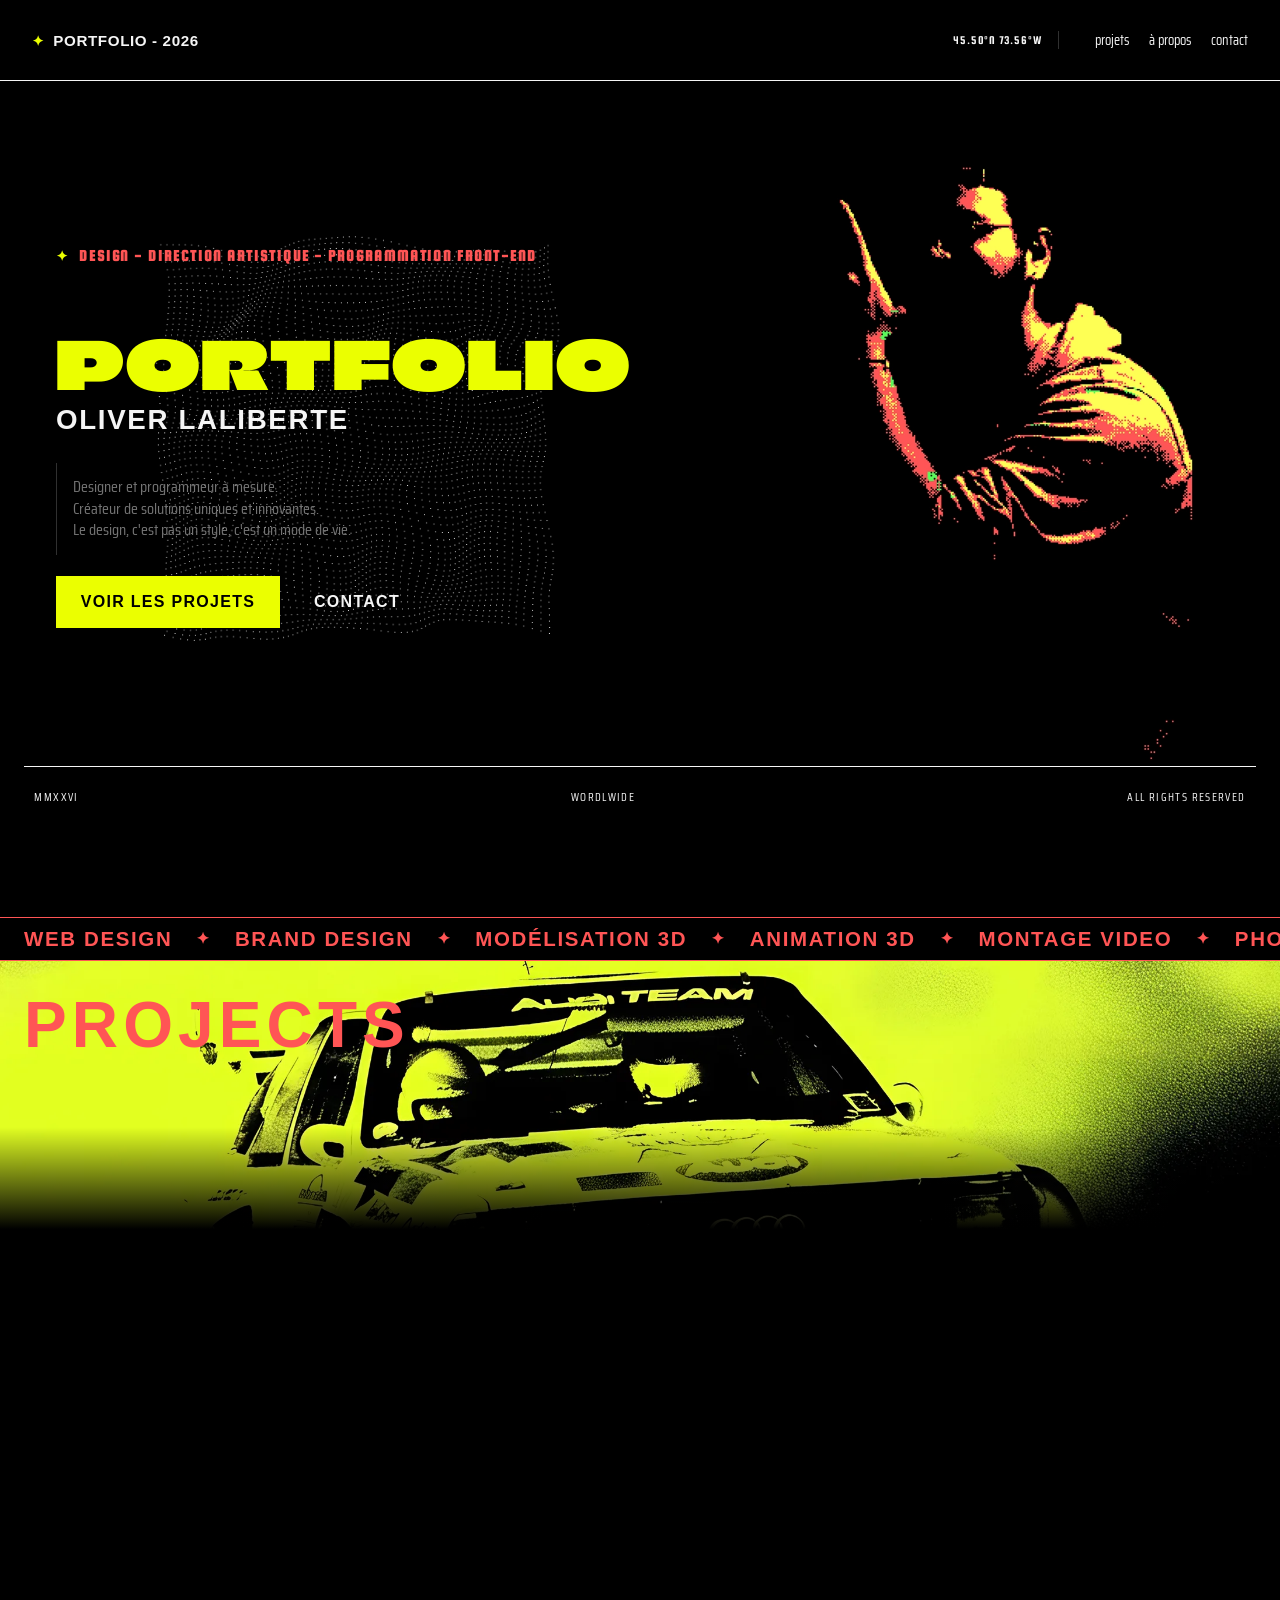
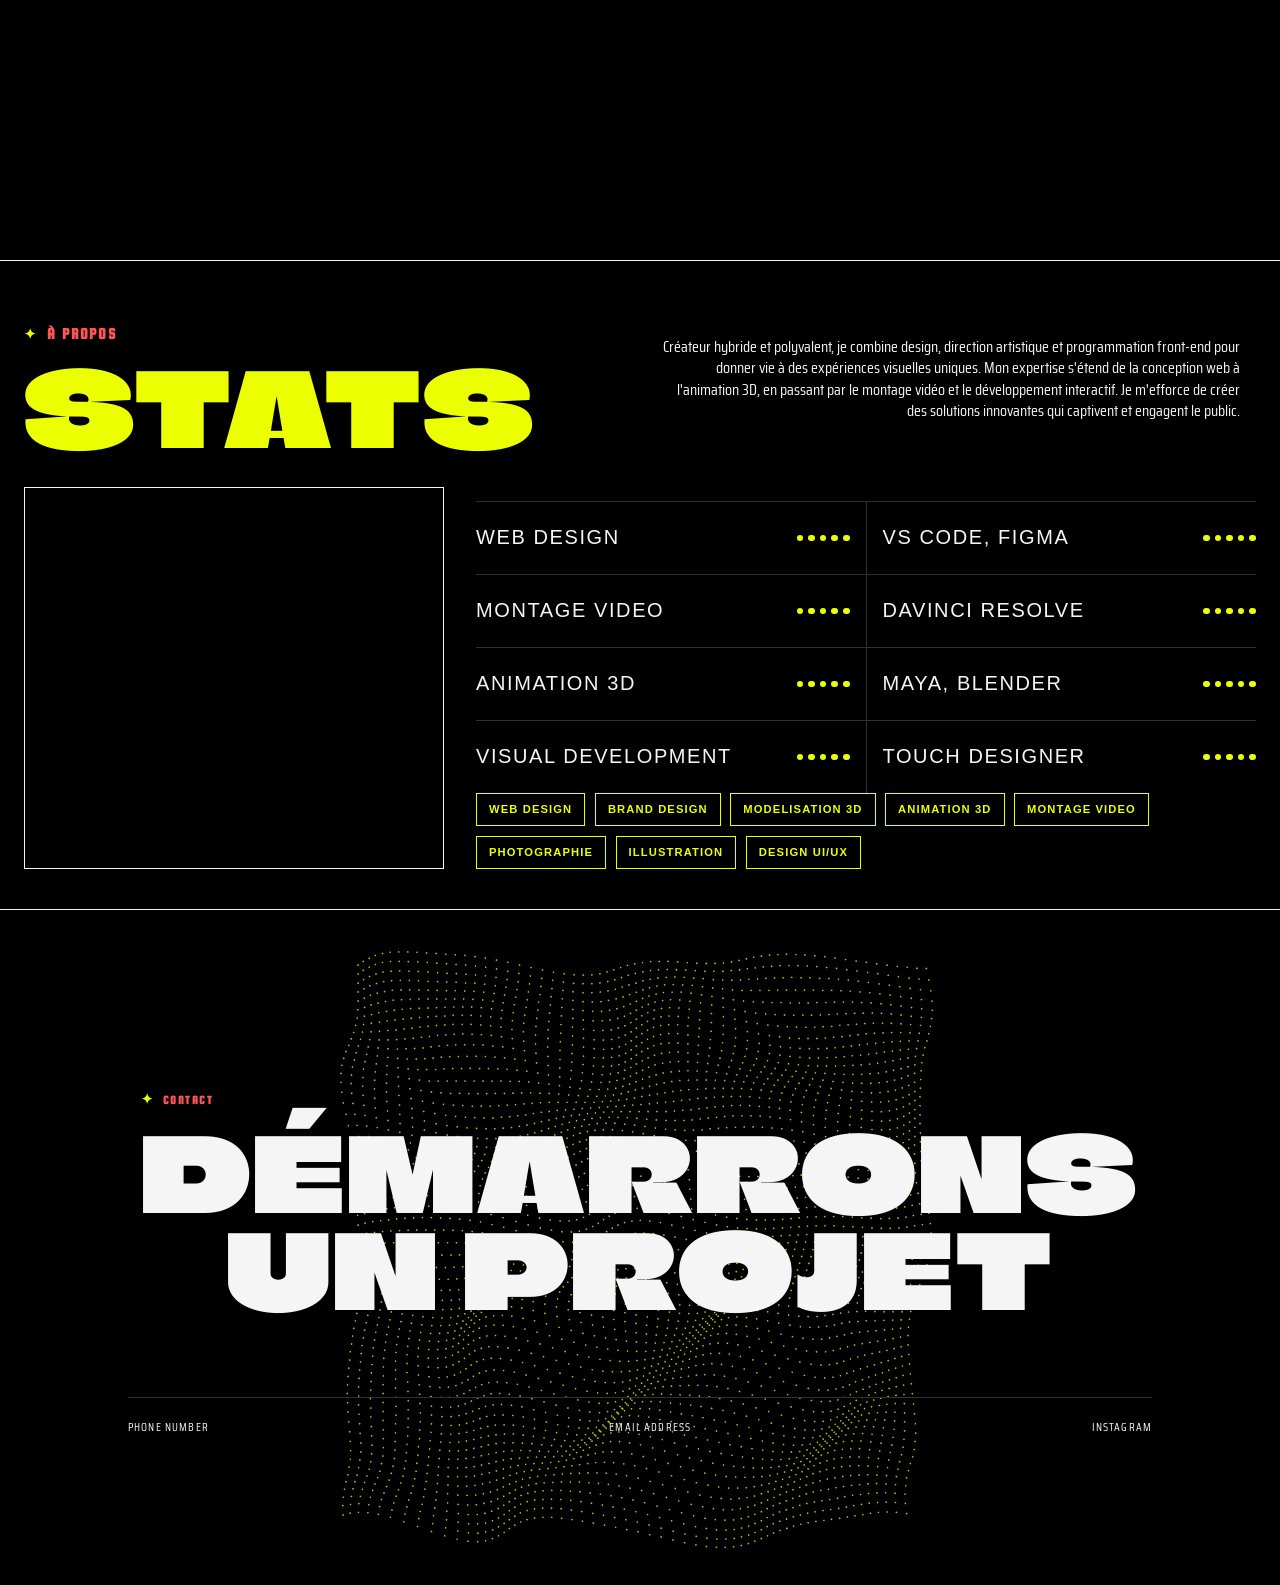
==== commit 11f19739: "Commit : Problem solving 2 - Compression d'images en WEBP - Changement des extensions dans base.css" ====
--- a/index.html
+++ b/index.html
@@ -94,7 +94,7 @@
 
             <!-- Hero image -->
             <div class="hero-image" aria-label="Hero image placeholder">
-                <img src="./assets/imgs/hero_image.png" alt="Hero-image" />
+                <img src="./assets/imgs/hero_image.webp" alt="Hero-image" />
             </div>
             <!-- Hero bottom overlay -->
             <div class="hero-overlay saira-condensed-regular" aria-label="Hero text overlay">
--- a/css/base.css
+++ b/css/base.css
@@ -234,7 +234,7 @@
 	gap: 0.35rem;
 	overflow: hidden;
 	container-type: inline-size;
-	background-image: url("../assets/imgs/square_grid_bg.png");
+	background-image: url("../assets/imgs/square_grid_bg.webp");
 	background-position: center;
 	background-repeat: no-repeat;
 	background-size: min(70%, 32rem);
@@ -477,7 +477,7 @@
 	inset: 0 0 auto;
 	height: 21vw;
 	z-index: -1;
-	background-image: linear-gradient(to bottom, rgba(0, 0, 0, 0) 62%, var(--primary-background-color) 100%), url("../assets/imgs/projects_banner_img.png");
+	background-image: linear-gradient(to bottom, rgba(0, 0, 0, 0) 62%, var(--primary-background-color) 100%), url("../assets/imgs/projects_banner_img.webp");
 	background-position: center top;
 	background-size: 100% auto;
 	background-repeat: no-repeat;
@@ -743,7 +743,7 @@
 	position: absolute;
 	inset: 0;
 	display: block;
-	background-image: url("../assets/imgs/contact_bg_img.png");
+	background-image: url("../assets/imgs/contact_bg_img.webp");
 	background-repeat: no-repeat;
 	background-position: center center;
 	background-size: contain;
